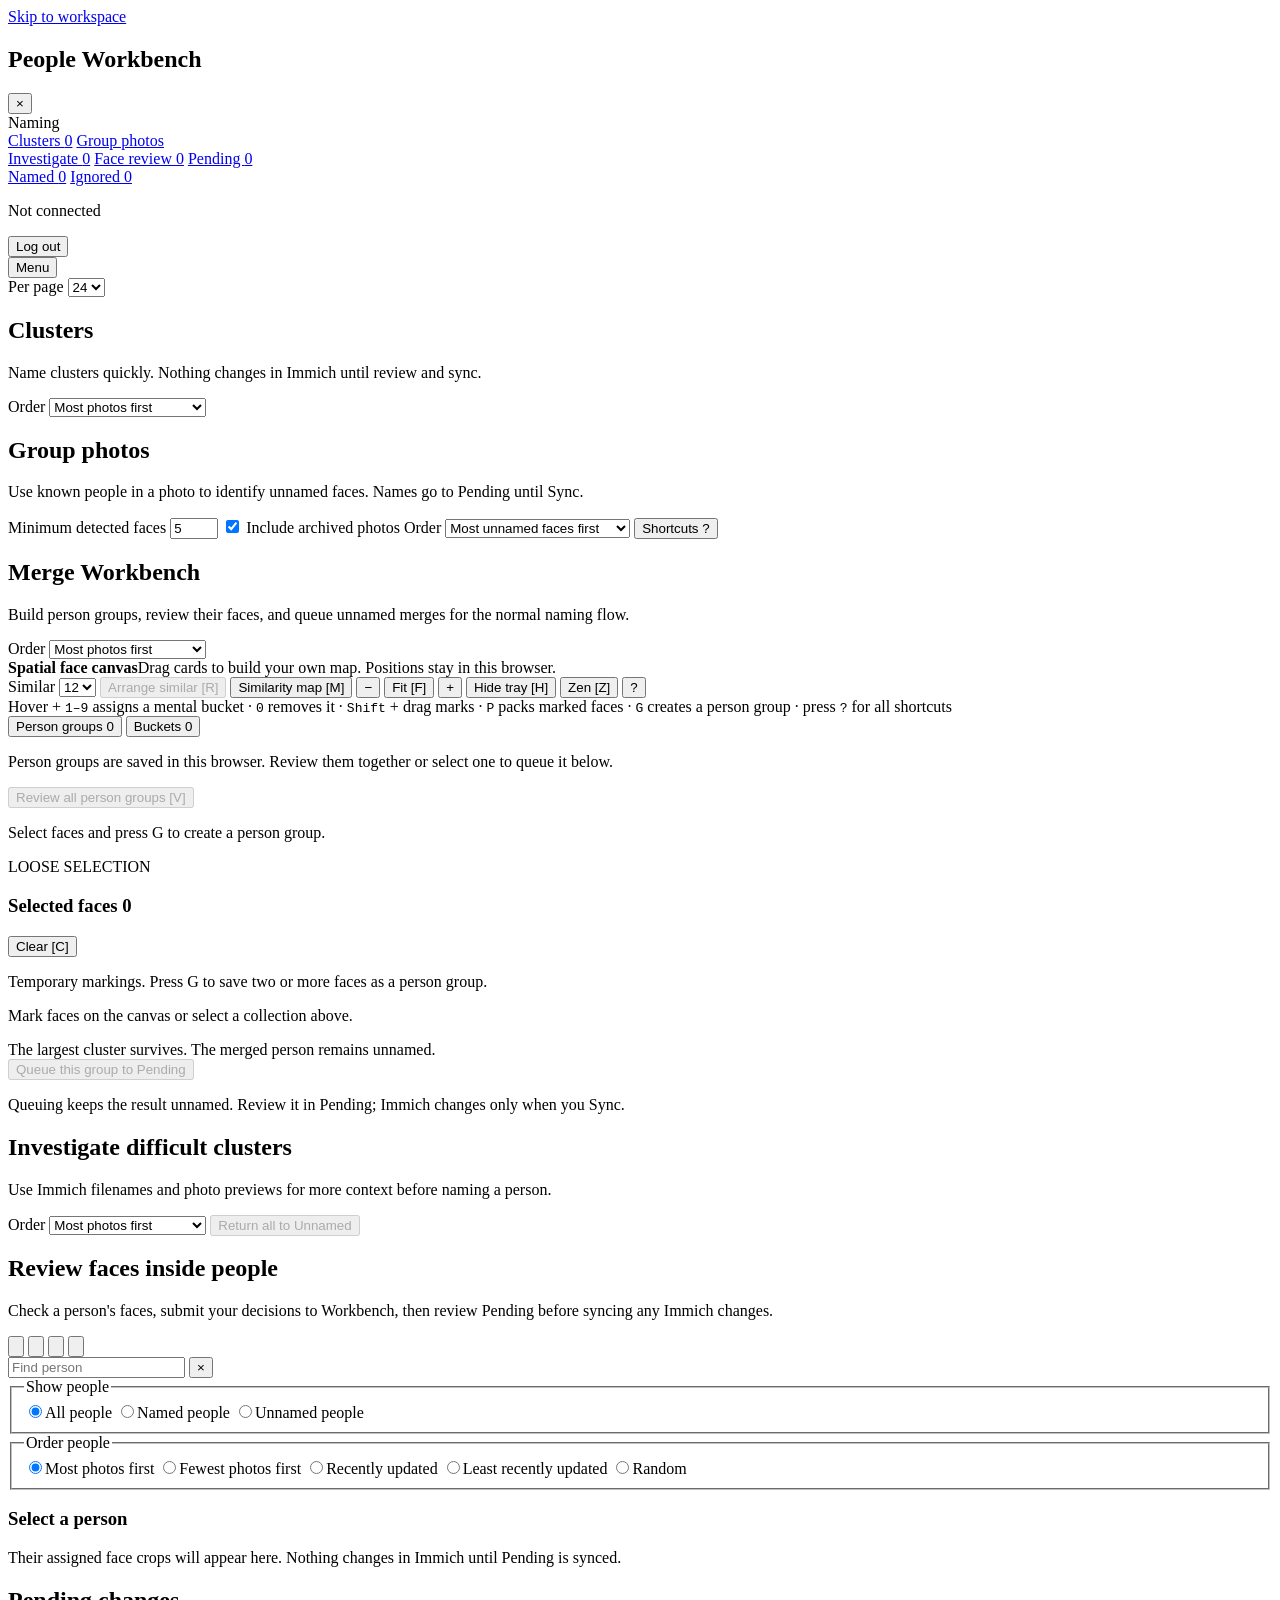
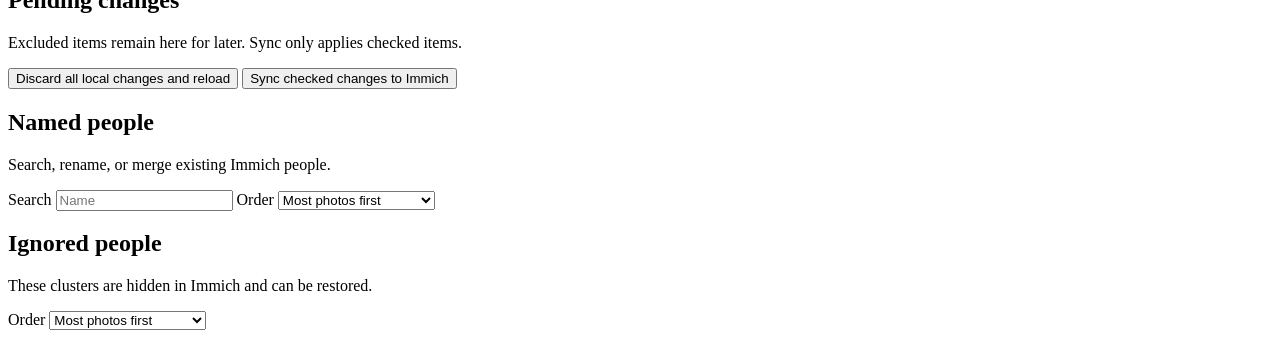
==== web/index.html @ 15a0297a "Clarify sidebar hierarchy and Face Review continuation" ====
<!doctype html>
<!-- Copyright (C) 2026 Serkan Bekdemir
     SPDX-License-Identifier: AGPL-3.0-only -->
<html lang="en">
<head>
  <meta charset="utf-8">
  <meta name="viewport" content="width=device-width, initial-scale=1">
  <title>Immich People Workbench</title>
  <link rel="stylesheet" href="/styles.css">
</head>
<body>
  <a class="skip-link" href="#workspace-main">Skip to workspace</a>
  <div class="app-shell">
    <aside id="app-sidebar" class="app-sidebar" aria-label="Application navigation">
      <div class="sidebar-brand-row">
        <h1>People Workbench</h1>
        <button id="nav-close" class="sidebar-close" type="button" aria-label="Close navigation">×</button>
      </div>
      <nav aria-label="People sections" class="app-nav">
        <div class="nav-group" role="group" aria-labelledby="nav-naming-label">
          <div id="nav-naming-label" class="nav-group-label">Naming</div>
          <div class="nav-group-items">
            <a class="nav-button active" data-view="unnamed" href="/naming/clusters" aria-current="page">Clusters <span id="unnamed-count">0</span></a>
            <a class="nav-button" data-view="group-photos" href="/naming/group-photos">Group photos</a>
          </div>
        </div>
        <a class="nav-button" data-view="merge" href="/merge" hidden>Merge <span id="merge-count">0</span></a>
        <a class="nav-button" data-view="investigate" href="/investigate">Investigate <span id="investigate-count">0</span></a>
        <a class="nav-button" data-view="faces" href="/faces">Face review <span id="faces-count">0</span></a>
        <a class="nav-button" data-view="pending" href="/pending">Pending <span id="pending-count">0</span></a>
        <div class="nav-divider" role="presentation"></div>
        <a class="nav-button" data-view="named" href="/named">Named <span id="named-count">0</span></a>
        <a class="nav-button" data-view="ignored" href="/ignored">Ignored <span id="ignored-count">0</span></a>
      </nav>
      <div class="sidebar-footer">
        <p id="connection-status">Not connected</p>
        <button id="logout-button" class="quiet-button">Log out</button>
      </div>
    </aside>
    <button id="nav-backdrop" class="nav-backdrop" type="button" aria-label="Close navigation" hidden></button>
    <div id="app-main-column" class="app-main-column">
      <header class="app-utility">
        <button id="nav-menu" class="nav-menu" type="button" aria-expanded="false" aria-controls="app-sidebar">Menu</button>
        <div class="header-actions">
          <label class="page-size-control">Per page
            <select id="page-size-select" tabindex="-1">
              <option value="12">12</option>
              <option value="24" selected>24</option>
              <option value="48">48</option>
              <option value="60">60</option>
            </select>
          </label>
          <button id="reload-button" class="quiet-button" hidden>Reload</button>
        </div>
      </header>
      <div id="progress-panel" class="progress-panel" hidden>
    <div><strong id="progress-message">Loading</strong><span id="progress-numbers"></span></div>
    <progress id="progress-bar"></progress>
      </div>

      <main id="workspace-main" tabindex="-1">
    <section id="unnamed-view" class="view active" aria-labelledby="unnamed-heading">
      <div class="view-heading">
        <div><h2 id="unnamed-heading" tabindex="-1">Clusters</h2><p>Name clusters quickly. Nothing changes in Immich until review and sync.</p></div>
        <label>Order
          <select id="sort-select" data-people-sort>
            <option value="most">Most photos first</option>
            <option value="fewest">Fewest photos first</option>
            <option value="updated-newest">Recently updated</option>
            <option value="updated-oldest">Least recently updated</option>
            <option value="random">Random</option>
          </select>
        </label>
      </div>
      <div id="round-banner" class="round-banner" hidden></div>
      <div id="unnamed-grid" class="people-grid"></div>
      <div id="unnamed-pagination" class="pagination" hidden></div>
      <div id="unnamed-empty" class="empty-state" hidden>
        <h2>All visible clusters are handled</h2>
        <p>Review the pending changes before syncing them to Immich.</p>
        <button class="primary-button" data-go="pending">Review pending changes</button>
      </div>
    </section>

    <section id="group-photos-view" class="view" aria-labelledby="group-photos-heading">
      <div class="view-heading"><div><h2 id="group-photos-heading" tabindex="-1">Group photos</h2><p>Use known people in a photo to identify unnamed faces. Names go to Pending until Sync.</p></div></div>
      <div class="group-controls">
        <label>Minimum detected faces <input id="group-min-faces" type="number" min="2" max="20" value="5"></label>
        <label><input id="group-archived" type="checkbox" checked> Include archived photos</label>
        <label>Order <select id="group-order"><option value="most">Most unnamed faces first</option><option value="fewest">Fewest unnamed faces first</option><option value="updated-newest">Recently updated</option><option value="updated-oldest">Least recently updated</option><option value="random">Random</option></select></label>
        <button id="group-help" class="quiet-button" type="button">Shortcuts ?</button>
      </div>
      <p id="group-progress" role="status"></p>
      <div id="group-workspace" class="group-workspace" hidden>
        <div><div id="group-photo-stage" class="group-photo-stage"><img id="group-photo-image" alt="Group photo"><div id="group-markers"></div></div><p id="group-photo-caption"></p></div>
        <aside class="group-sidebar"><canvas id="group-face-crop" width="320" height="320"></canvas><p id="group-face-position"></p><label for="group-name">Name for selected face</label><div class="autocomplete-wrap name-wrap"><div id="group-ghost" class="ghost" aria-hidden="true"></div><input id="group-name" autocomplete="off" spellcheck="false"><div id="group-suggestions" class="suggestions" role="listbox"></div></div><p id="group-face-note"></p><p class="name-keyboard-hint">Tab: next unnamed face, then submit · ↑/↓ choose · Enter confirm</p><button id="group-advance" class="primary-button" type="button">Submit Names</button></aside>
      </div>
      <div id="group-checkpoint" class="empty-state" hidden><h2>Pass complete</h2><p id="group-checkpoint-text"></p><button id="group-review-deferred" class="primary-button" type="button" hidden>Review deferred photos</button><button class="quiet-button" type="button" data-go="pending">Review Pending</button></div>
      <div id="group-scan-error" class="empty-state" hidden><h2>Some photos could not be scanned</h2><p>Retry discovery before this pass can finish.</p><button id="group-retry" class="primary-button" type="button">Retry scan</button></div>
    </section>

    <section id="merge-view" class="view" aria-labelledby="merge-heading">
      <div class="view-heading">
        <div><h2 id="merge-heading">Merge Workbench</h2><p>Build person groups, review their faces, and queue unnamed merges for the normal naming flow.</p></div>
        <label>Order
          <select id="merge-sort-select" data-people-sort>
            <option value="most">Most photos first</option>
            <option value="fewest">Fewest photos first</option>
            <option value="updated-newest">Recently updated</option>
            <option value="updated-oldest">Least recently updated</option>
            <option value="random">Random</option>
          </select>
        </label>
      </div>
      <div class="merge-workbench">
        <div class="merge-wall">
          <div class="merge-wall-heading">
            <div><strong>Spatial face canvas</strong><span>Drag cards to build your own map. Positions stay in this browser.</span></div>
            <div class="merge-canvas-actions">
              <label>Similar <select id="merge-similar-count"><option>6</option><option selected>12</option><option>20</option></select></label>
              <button id="merge-arrange-similar" class="quiet-button" type="button" disabled>Arrange similar [R]</button>
              <button id="merge-similarity-map" class="quiet-button" type="button">Similarity map [M]</button>
              <button id="merge-zoom-out" class="quiet-button canvas-icon-button" type="button" aria-label="Zoom out (-)" title="Zoom out [-]">−</button>
              <button id="merge-zoom-reset" class="quiet-button" type="button">Fit [F]</button>
              <button id="merge-zoom-in" class="quiet-button canvas-icon-button" type="button" aria-label="Zoom in (+)" title="Zoom in [+]">+</button>
              <button id="merge-toggle-tray" class="quiet-button" type="button" aria-pressed="false">Hide tray [H]</button>
              <button id="merge-zen" class="quiet-button" type="button" aria-pressed="false">Zen [Z]</button>
              <button id="merge-help" class="quiet-button canvas-icon-button" type="button" aria-label="Show canvas keyboard shortcuts" title="Keyboard shortcuts">?</button>
            </div>
          </div>
          <div id="merge-canvas-viewport" class="merge-canvas-viewport" tabindex="0" aria-label="Spatial canvas of unnamed face clusters">
            <div id="merge-canvas-surface" class="merge-canvas-surface"><div id="merge-grid" class="merge-canvas-world" role="listbox" aria-label="Unnamed clusters available for merging"></div></div>
          </div>
          <div class="merge-canvas-help">Hover + <kbd>1–9</kbd> assigns a mental bucket · <kbd>0</kbd> removes it · <kbd>Shift</kbd> + drag marks · <kbd>P</kbd> packs marked faces · <kbd>G</kbd> creates a person group · press <kbd>?</kbd> for all shortcuts</div>
          <div id="merge-empty" class="empty-state" hidden><h2>No clusters available</h2><p>Pending and Investigate clusters do not appear here.</p></div>
        </div>
        <aside class="merge-tray" aria-labelledby="merge-tray-heading">
          <section class="canvas-groups-overview" aria-label="Canvas organization">
            <div class="merge-organizer-tabs" role="tablist" aria-label="Canvas collections">
              <button id="merge-groups-tab" class="merge-organizer-tab active" type="button" role="tab" aria-selected="true" aria-controls="merge-groups-panel">Person groups <span id="merge-person-group-count">0</span></button>
              <button id="merge-buckets-tab" class="merge-organizer-tab" type="button" role="tab" aria-selected="false" aria-controls="merge-buckets-panel">Buckets <span id="merge-bucket-count">0</span></button>
            </div>
            <div id="merge-groups-panel" role="tabpanel" aria-labelledby="merge-groups-tab">
              <p class="merge-collection-note">Person groups are saved in this browser. Review them together or select one to queue it below.</p>
              <div class="merge-list-toolbar"><button id="merge-review-groups" class="primary-button" type="button" disabled>Review all person groups [V]</button></div>
              <div id="merge-person-groups" class="canvas-groups-list"><p class="muted">Select faces and press G to create a person group.</p></div>
            </div>
            <div id="merge-buckets-panel" role="tabpanel" aria-labelledby="merge-buckets-tab" hidden>
              <p class="merge-collection-note">Buckets are local sorting labels. Selecting one never queues a merge.</p>
              <div id="merge-canvas-buckets" class="canvas-groups-list"><p class="muted">Hover a face and press 1–9 to create a bucket.</p></div>
            </div>
          </section>
          <section class="merge-selection-panel" aria-labelledby="merge-tray-heading">
            <div class="merge-tray-heading"><div><p id="merge-selection-kicker" class="merge-kicker">LOOSE SELECTION</p><h3 id="merge-tray-heading">Selected faces <span id="merge-selected-count">0</span></h3></div><button id="merge-clear" class="quiet-button" type="button">Clear [C]</button></div>
            <p id="merge-selection-explainer" class="merge-selection-explainer">Temporary markings. Press G to save two or more faces as a person group.</p>
            <div id="merge-selected" class="merge-selected"><p class="muted">Mark faces on the canvas or select a collection above.</p></div>
          </section>
          <div id="merge-operation-panel" class="merge-operation-panel">
            <div id="merge-target" class="merge-target muted">The largest cluster survives. The merged person remains unnamed.</div>
            <button id="merge-queue" class="primary-button" type="button" disabled>Queue this group to Pending</button>
            <p class="merge-note">Queuing keeps the result unnamed. Review it in Pending; Immich changes only when you Sync.</p>
          </div>
        </aside>
      </div>
    </section>

    <section id="investigate-view" class="view" aria-labelledby="investigate-heading">
      <div class="view-heading">
        <div><h2 id="investigate-heading">Investigate difficult clusters</h2><p>Use Immich filenames and photo previews for more context before naming a person.</p></div>
        <div class="pending-heading-actions">
          <label>Order
            <select id="investigate-sort-select" data-people-sort>
              <option value="most">Most photos first</option>
              <option value="fewest">Fewest photos first</option>
              <option value="updated-newest">Recently updated</option>
              <option value="updated-oldest">Least recently updated</option>
              <option value="random">Random</option>
            </select>
          </label>
          <button id="investigate-return-all" class="quiet-button" disabled>Return all to Unnamed</button>
        </div>
      </div>
      <div id="investigate-grid" class="investigate-grid"></div>
      <div id="investigate-pagination" class="pagination" hidden></div>
      <div id="investigate-empty" class="empty-state" hidden><h2>No difficult cases</h2><p>Press <kbd>Alt+D</kbd> on an unnamed cluster to move it here.</p></div>
    </section>

    <section id="faces-view" class="view" aria-labelledby="faces-heading">
      <div class="view-heading">
        <div><h2 id="faces-heading">Review faces inside people</h2><p>Check a person's faces, submit your decisions to Workbench, then review Pending before syncing any Immich changes.</p></div>
      </div>
      <div class="face-review-layout">
        <aside class="face-person-panel">
          <div id="face-person-controls" class="face-person-controls">
            <div class="face-person-toolbar" role="group" aria-label="People list controls">
              <button id="face-person-search-toggle" class="face-person-tool" type="button" aria-label="Search people" title="Search people" aria-expanded="false" aria-controls="face-person-search-drawer">
                <svg viewBox="0 0 24 24" fill="none" stroke="currentColor" stroke-width="2" stroke-linecap="round" aria-hidden="true"><circle cx="10.5" cy="10.5" r="6.5"/><path d="m16 16 5 5"/></svg>
              </button>
              <button id="face-person-filter-toggle" class="face-person-tool" type="button" aria-label="Filter people by name" title="Filter people by name" aria-expanded="false" aria-controls="face-person-filter-drawer">
                <svg viewBox="0 0 24 24" fill="none" stroke="currentColor" stroke-width="2" stroke-linejoin="round" aria-hidden="true"><path d="M3 5h18l-7 8v5l-4 2v-7z"/></svg>
              </button>
              <button id="face-person-sort-toggle" class="face-person-tool" type="button" aria-label="Order people" title="Order people" aria-expanded="false" aria-controls="face-person-sort-drawer">
                <svg viewBox="0 0 24 24" fill="none" stroke="currentColor" stroke-width="2" stroke-linecap="round" stroke-linejoin="round" aria-hidden="true"><path d="M7 20V4m-3 3 3-3 3 3m7-3v16m-3-3 3 3 3-3"/></svg>
              </button>
              <button id="face-person-toggle-completed" class="face-person-tool completed" type="button" aria-label="Hide completed people" title="Hide completed people" aria-pressed="false">
                <svg viewBox="0 0 24 24" fill="none" stroke="currentColor" stroke-width="2" stroke-linecap="round" stroke-linejoin="round" aria-hidden="true"><circle cx="12" cy="12" r="9"/><path d="m8 12 3 3 5-6"/></svg>
              </button>
            </div>
            <div id="face-person-search-drawer" class="face-person-drawer" inert>
              <div class="face-person-drawer-inner face-person-search-row">
                <input id="face-person-search" type="search" autocomplete="off" aria-label="Find person" placeholder="Find person">
                <button id="face-person-search-clear" class="face-person-clear" type="button" aria-label="Clear search" title="Clear search">×</button>
              </div>
            </div>
            <div id="face-person-filter-drawer" class="face-person-drawer" inert>
              <fieldset id="face-person-name-filter" class="face-person-drawer-inner face-person-options">
                <legend>Show people</legend>
                <label><input id="face-person-name-all" type="radio" name="face-person-name" value="all" checked>All people</label>
                <label><input id="face-person-name-named" type="radio" name="face-person-name" value="named">Named people</label>
                <label><input id="face-person-name-unnamed" type="radio" name="face-person-name" value="unnamed">Unnamed people</label>
              </fieldset>
            </div>
            <div id="face-person-sort-drawer" class="face-person-drawer" inert>
              <fieldset id="face-person-sort-options" class="face-person-drawer-inner face-person-options">
                <legend>Order people</legend>
                <label><input id="face-person-sort-most" type="radio" name="face-person-sort" value="most" checked>Most photos first</label>
                <label><input id="face-person-sort-fewest" type="radio" name="face-person-sort" value="fewest">Fewest photos first</label>
                <label><input id="face-person-sort-updated-newest" type="radio" name="face-person-sort" value="updated-newest">Recently updated</label>
                <label><input id="face-person-sort-updated-oldest" type="radio" name="face-person-sort" value="updated-oldest">Least recently updated</label>
                <label><input id="face-person-sort-random" type="radio" name="face-person-sort" value="random">Random</label>
              </fieldset>
            </div>
            <div class="face-person-scan"><small id="face-person-scan-status" class="muted" aria-live="polite"></small><button id="face-person-scan-retry" class="quiet-button" type="button" hidden>Retry counts</button></div>
          </div>
          <div id="face-person-list" class="face-person-list" aria-label="People available for face review"></div>
          <div id="face-person-pagination" class="pagination compact" hidden></div>
        </aside>
        <section class="face-review-main" aria-live="polite">
          <div id="face-review-placeholder" class="face-review-placeholder"><h3>Select a person</h3><p>Their assigned face crops will appear here. Nothing changes in Immich until Pending is synced.</p></div>
          <div id="face-review-content" hidden>
            <div class="face-review-toolbar">
              <div><h3 id="face-review-name"></h3><p id="face-review-meta" class="muted"></p></div>
              <div class="face-review-toolbar-options">
                <div class="face-review-mode" role="group" aria-label="Face tile size"><button id="face-review-compact" class="quiet-button" type="button" aria-pressed="true">Compact</button><button id="face-review-detail" class="quiet-button" type="button" aria-pressed="false">Detail</button></div>
                <button id="face-review-help" class="quiet-button" type="button" aria-haspopup="dialog" aria-controls="face-review-help-dialog">Shortcuts <kbd>?</kbd></button>
              </div>
            </div>
            <div class="face-review-actions">
              <button id="face-review-mark" class="quiet-button" type="button" disabled>Accept face <kbd>A</kbd></button>
              <button id="face-review-queue" class="danger-button" type="button" disabled>Dismiss face <kbd>D</kbd></button>
              <button id="face-review-show-checked" class="quiet-button" type="button" aria-pressed="false">Show checked</button>
              <button id="face-review-hide" class="quiet-button" type="button" disabled>Hide decided <kbd>F</kbd></button>
              <button id="face-review-show" class="quiet-button" type="button" disabled><span id="face-review-show-label">Show hidden</span> <kbd>Shift+F</kbd></button>
              <button id="face-review-clear" class="quiet-button" type="button" disabled>Clear selection</button>
            </div>
            <div id="face-review-grid" class="face-review-grid" role="listbox" aria-multiselectable="true" aria-label="Assigned face crops" tabindex="0"></div>
            <div class="face-review-load-row"><span id="face-review-load-status" class="muted" aria-live="polite"></span><button id="face-review-load-more" class="quiet-button" type="button" hidden>Retry loading</button></div>
            <div class="face-review-submit-bar"><div><strong>Face review</strong><small>Submit saves accepted faces locally and sends dismissed faces to Pending. Reopening keeps those decisions. Immich changes only after Sync.</small></div><button id="face-review-submit" class="primary-button" type="button" disabled>Submit review</button></div>
          </div>
        </section>
      </div>
    </section>

    <section id="pending-view" class="view" aria-labelledby="pending-heading">
      <div class="view-heading">
        <div><h2 id="pending-heading">Pending changes</h2><p>Excluded items remain here for later. Sync only applies checked items.</p></div>
        <div class="pending-heading-actions">
          <button id="reset-button" class="danger-button">Discard all local changes and reload</button>
          <button id="sync-button" class="primary-button">Sync checked changes to Immich</button>
        </div>
      </div>
      <div id="pending-list" class="pending-list"></div>
      <div id="pending-pagination" class="pagination" hidden></div>
      <div id="pending-empty" class="empty-state" hidden><h2>No pending changes</h2><p>Accepted names, merges and ignored clusters will appear here.</p></div>
    </section>

    <section id="named-view" class="view" aria-labelledby="named-heading">
      <div class="view-heading">
        <div><h2 id="named-heading">Named people</h2><p>Search, rename, or merge existing Immich people.</p></div>
        <div class="view-heading-controls">
          <label>Search <input id="named-search" type="search" autocomplete="off" placeholder="Name"></label>
          <label>Order
            <select id="named-sort-select" data-people-sort>
              <option value="most">Most photos first</option>
              <option value="fewest">Fewest photos first</option>
              <option value="updated-newest">Recently updated</option>
              <option value="updated-oldest">Least recently updated</option>
              <option value="random">Random</option>
            </select>
          </label>
        </div>
      </div>
      <div id="named-grid" class="people-grid"></div>
      <div id="named-pagination" class="pagination" hidden></div>
    </section>

    <section id="ignored-view" class="view" aria-labelledby="ignored-heading">
      <div class="view-heading">
        <div><h2 id="ignored-heading">Ignored people</h2><p>These clusters are hidden in Immich and can be restored.</p></div>
        <label>Order
          <select id="ignored-sort-select" data-people-sort>
            <option value="most">Most photos first</option>
            <option value="fewest">Fewest photos first</option>
            <option value="updated-newest">Recently updated</option>
            <option value="updated-oldest">Least recently updated</option>
            <option value="random">Random</option>
          </select>
        </label>
      </div>
      <div id="ignored-grid" class="people-grid"></div>
      <div id="ignored-pagination" class="pagination" hidden></div>
    </section>
      </main>
    </div>
  </div>

  <div id="toast" class="toast" role="status" aria-live="polite" hidden></div>

  <dialog id="face-review-help-dialog" aria-labelledby="face-review-help-title">
    <div class="dialog-form">
      <div class="detail-heading"><div><h2 id="face-review-help-title">Face review shortcuts</h2><p>Decisions stay local until Submit review. Immich changes only after Pending Sync.</p></div><button class="icon-button" type="button" data-close aria-label="Close shortcuts">×</button></div>
      <div class="face-review-help-columns">
        <section aria-labelledby="face-review-grid-shortcuts-title">
          <h3 id="face-review-grid-shortcuts-title">Face grid</h3>
          <dl class="shortcut-list">
            <div><dt><kbd>←</kbd> <kbd>↑</kbd> <kbd>↓</kbd> <kbd>→</kbd></dt><dd>Move between faces; hold <kbd>Shift</kbd> to select a range</dd></div>
            <div><dt><kbd>Enter</kbd></dt><dd>Select the focused face; <kbd>Shift</kbd> + click selects a range</dd></div>
            <div><dt><kbd>A</kbd> / <kbd>D</kbd></dt><dd>Accept or dismiss selected faces; press again to reset</dd></div>
            <div><dt><kbd>F</kbd> / <kbd>Shift</kbd>+<kbd>F</kbd></dt><dd>Hide decided faces or show hidden faces</dd></div>
            <div><dt><kbd>Space</kbd></dt><dd>Open the focused face photo</dd></div>
            <div><dt><kbd>Ctrl</kbd>/<kbd>⌘</kbd>+<kbd>Enter</kbd></dt><dd>Submit saved review decisions; continue within this person or advance when their review is complete</dd></div>
            <div><dt><kbd>N</kbd></dt><dd>From a completed review, open the next person needing review</dd></div>
          </dl>
        </section>
        <section aria-labelledby="face-review-photo-shortcuts-title">
          <h3 id="face-review-photo-shortcuts-title">Photo preview</h3>
          <dl class="shortcut-list">
            <div><dt><kbd>A</kbd> / <kbd>D</kbd></dt><dd>Accept or dismiss the face, then advance</dd></div>
            <div><dt><kbd>←</kbd> / <kbd>→</kbd></dt><dd>Move to the previous or next face</dd></div>
            <div><dt><kbd>S</kbd></dt><dd>Skip to the next face</dd></div>
            <div><dt><kbd>H</kbd> / <kbd>R</kbd></dt><dd>Hide or rotate the face rectangle</dd></div>
            <div><dt><kbd>Space</kbd> / <kbd>Esc</kbd></dt><dd>Close the photo</dd></div>
          </dl>
        </section>
      </div>
    </div>
  </dialog>

  <dialog id="duplicate-dialog">
    <div class="dialog-form">
      <h2>This name already exists</h2>
      <p>You typed this name manually rather than choosing autocomplete. Are these intentionally different people?</p>
      <div class="duplicate-compare"><div><img id="duplicate-source" alt="Current cluster"><strong>Current cluster</strong></div><div><img id="duplicate-target" alt="Existing person"><strong id="duplicate-name"></strong></div></div>
      <p><kbd>Enter</kbd> creates another person with this name. <kbd>Esc</kbd> returns to the field.</p>
      <div class="dialog-actions"><button id="duplicate-cancel" class="quiet-button">Back to name</button><button id="duplicate-confirm" class="primary-button">Create separate person</button></div>
    </div>
  </dialog>

  <dialog id="sync-confirm-dialog" aria-labelledby="sync-confirm-title" aria-describedby="sync-confirm-description">
    <div class="dialog-form">
      <h2 id="sync-confirm-title">Sync checked changes to Immich?</h2>
      <p id="sync-confirm-description">This applies all checked changes across every Pending page. Unchecked changes stay queued.</p>
      <p class="muted">Review the selected changes before continuing.</p>
      <div class="dialog-actions"><button id="sync-confirm-cancel" class="quiet-button" type="button">Cancel</button><button id="sync-confirm-apply" class="primary-button" type="button">Sync to Immich</button></div>
    </div>
  </dialog>

  <dialog id="detail-dialog" class="detail-dialog">
    <div class="dialog-form">
      <div class="detail-heading"><div><h2>Inspect pending cluster</h2><p id="detail-kind"></p></div><button class="icon-button" data-close aria-label="Close">×</button></div>
      <div id="detail-galleries" class="detail-galleries"></div>
      <label>Name or existing person
        <div class="autocomplete-wrap"><input id="detail-name" autocomplete="off"><div id="detail-suggestions" class="suggestions"></div></div>
      </label>
      <div class="dialog-actions split"><button id="return-button" class="danger-button">Return to naming queue</button><span></span><button class="quiet-button" data-close>Close</button><button id="detail-save" class="primary-button">Save correction</button></div>
    </div>
  </dialog>

  <dialog id="asset-preview-dialog" class="asset-preview-dialog">
    <div class="dialog-form">
      <div class="detail-heading"><div><h2 id="asset-preview-title">Photo preview</h2><p id="asset-preview-caption" class="muted"></p></div><button class="icon-button" data-close aria-label="Close">×</button></div>
      <div class="asset-preview-tools">
        <button id="asset-preview-toggle-box" class="quiet-button" type="button" hidden><span id="asset-preview-toggle-label">Hide box</span> <kbd>H</kbd></button>
        <button id="asset-preview-rotate-box" class="quiet-button" type="button" title="Rotate face rectangle 90 degrees clockwise" hidden>Rotate box <kbd>R</kbd> <span id="asset-preview-rotate-label">0°</span></button>
        <span id="asset-preview-zoom-level" aria-live="polite">100%</span>
      </div>
      <div id="asset-preview-viewport" class="asset-preview-viewport" role="button" tabindex="0" title="Click to zoom in or fit. Ctrl+wheel to adjust zoom; drag to pan." aria-label="Photo preview. Press Enter to zoom in or fit; use plus and minus keys to adjust zoom."><div id="asset-preview-stage" class="asset-preview-stage"><img id="asset-preview-image" alt="Photo preview" draggable="false"><div id="asset-preview-face-box" aria-hidden="true" hidden></div></div></div>
      <div id="asset-preview-review" class="asset-preview-review" hidden>
        <div class="asset-preview-review-navigation"><button id="asset-preview-previous" class="quiet-button" type="button">Previous <kbd>←</kbd></button><span id="asset-preview-position" class="muted" aria-live="polite"></span><button id="asset-preview-next" class="quiet-button" type="button">Next <kbd>→</kbd></button></div>
        <div class="asset-preview-review-decisions"><span id="asset-preview-review-status" class="asset-preview-review-status" aria-live="polite">Undecided</span><button id="asset-preview-accept" class="quiet-button" type="button" aria-pressed="false">Accept face <kbd>A</kbd></button><button id="asset-preview-dismiss" class="danger-button" type="button" aria-pressed="false">Dismiss face <kbd>D</kbd></button><button id="asset-preview-skip" class="quiet-button" type="button">Skip <kbd>S</kbd></button></div>
      </div>
      <div class="dialog-actions"><button class="quiet-button" data-close>Close</button></div>
    </div>
  </dialog>

  <dialog id="group-review-dialog" class="group-review-dialog">
    <div class="dialog-form">
      <div class="detail-heading"><div><h2>Review all person groups</h2><p id="group-review-progress">Group 1 of 1</p></div><button id="group-review-close" class="icon-button" type="button" tabindex="-1" aria-label="Close review">×</button></div>
      <div id="group-review-faces" class="group-review-faces" aria-live="polite"></div>
      <p class="group-review-note">The highlighted cluster has the most photos and survives unnamed. Confirm only when every face belongs to the same person; this queues the merge in Pending for an explicit Sync. Skipping leaves the group unchanged.</p>
      <div id="group-review-status" class="group-review-status" role="status" hidden></div>
      <div class="group-review-actions">
        <button id="group-review-skip" class="quiet-button" type="button">← Skip</button>
        <button id="group-review-confirm" class="primary-button" type="button">Queue this group to Pending →</button>
      </div>
    </div>
  </dialog>

  <dialog id="merge-help-dialog">
    <div class="dialog-form merge-help-dialog">
      <div class="detail-heading"><div><h2>Canvas shortcuts</h2><p>Mental buckets, person groups, and temporary markings are separate layers.</p></div><button class="icon-button" data-close aria-label="Close">×</button></div>
      <dl class="shortcut-list">
        <div><dt><kbd>1–9</kbd></dt><dd>Toggle the hovered face in that numbered canvas bucket; another number moves it</dd></div>
        <div><dt><kbd>0</kbd></dt><dd>Remove the hovered face from its bucket</dd></div>
        <div><dt><kbd>Shift</kbd> + drag</dt><dd>Draw a temporary selection rectangle</dd></div>
        <div><dt><kbd>A</kbd></dt><dd>Toggle persistent area-select mode</dd></div>
        <div><dt><kbd>P</kbd></dt><dd>Pack the marked faces into a compact grid</dd></div>
        <div><dt><kbd>G</kbd></dt><dd>Create and select a persistent person group from the marked faces</dd></div>
        <div><dt><kbd>V</kbd></dt><dd>Review all person groups and queue confirmed unnamed merges</dd></div>
        <div><dt><kbd>U</kbd></dt><dd>Remove marked faces from their person groups</dd></div>
        <div><dt><kbd>C</kbd></dt><dd>Clear the current marking or selected collection</dd></div>
        <div><dt><kbd>R</kbd></dt><dd>Arrange similar faces around the focused card</dd></div>
        <div><dt><kbd>M</kbd></dt><dd>Build the global similarity map</dd></div>
        <div><dt><kbd>L</kbd></dt><dd>Return unbucketed faces to the initial grid</dd></div>
        <div><dt><kbd>F</kbd></dt><dd>Fit the complete canvas</dd></div>
        <div><dt><kbd>H</kbd></dt><dd>Hide or show the tray</dd></div>
        <div><dt><kbd>Z</kbd></dt><dd>Toggle Zen mode</dd></div>
        <div><dt><kbd>+</kbd> / <kbd>−</kbd></dt><dd>Zoom the canvas</dd></div>
      </dl>
    </div>
  </dialog>

  <dialog id="group-help-dialog"><div class="dialog-form"><div class="detail-heading"><h2>Group photos shortcuts</h2><button class="icon-button" data-close aria-label="Close">×</button></div><dl class="shortcut-list"><div><dt><kbd>Tab</kbd> / <kbd>Shift+Tab</kbd></dt><dd>Accept a visible completion, then cycle through unnamed faces and Submit Names</dd></div><div><dt><kbd>↑</kbd> / <kbd>↓</kbd></dt><dd>Choose a name suggestion</dd></div><div><dt><kbd>Enter</kbd></dt><dd>Confirm the active name and move to the next unnamed face</dd></div><div><dt><kbd>Ctrl+Enter</kbd></dt><dd>Queue all entered names to Pending and advance</dd></div><div><dt><kbd>H</kbd></dt><dd>Show or hide face rectangles outside a name field</dd></div><div><dt><kbd>?</kbd></dt><dd>Show this guide</dd></div></dl></div></dialog>

  <template id="person-card-template">
    <article class="person-card">
      <div class="portrait-wrap">
        <img class="portrait person-thumb" alt="Person thumbnail">
        <canvas class="portrait sample-thumb" width="640" height="640" hidden></canvas>
        <button class="carousel-button previous" type="button" aria-label="Previous face">‹</button>
        <button class="carousel-button next" type="button" aria-label="Next face">›</button>
        <span class="carousel-count"></span>
      </div>
      <div class="person-meta"><span class="photo-count"></span><span class="round-count"></span></div>
      <div class="autocomplete-wrap name-wrap">
        <div class="ghost" aria-hidden="true"></div>
        <input class="name-input" autocomplete="off" spellcheck="false" aria-label="Person name">
        <div class="suggestions" role="listbox"></div>
      </div>
      <div class="card-actions"><span class="hotkey-hint">Alt+S skip · Alt+I ignore · Alt+D investigate</span><button class="investigate-button quiet-button" type="button" tabindex="-1" title="Move to Investigate">Investigate</button></div>
    </article>
  </template>

  <script type="module" src="/app.js"></script>
</body>
</html>
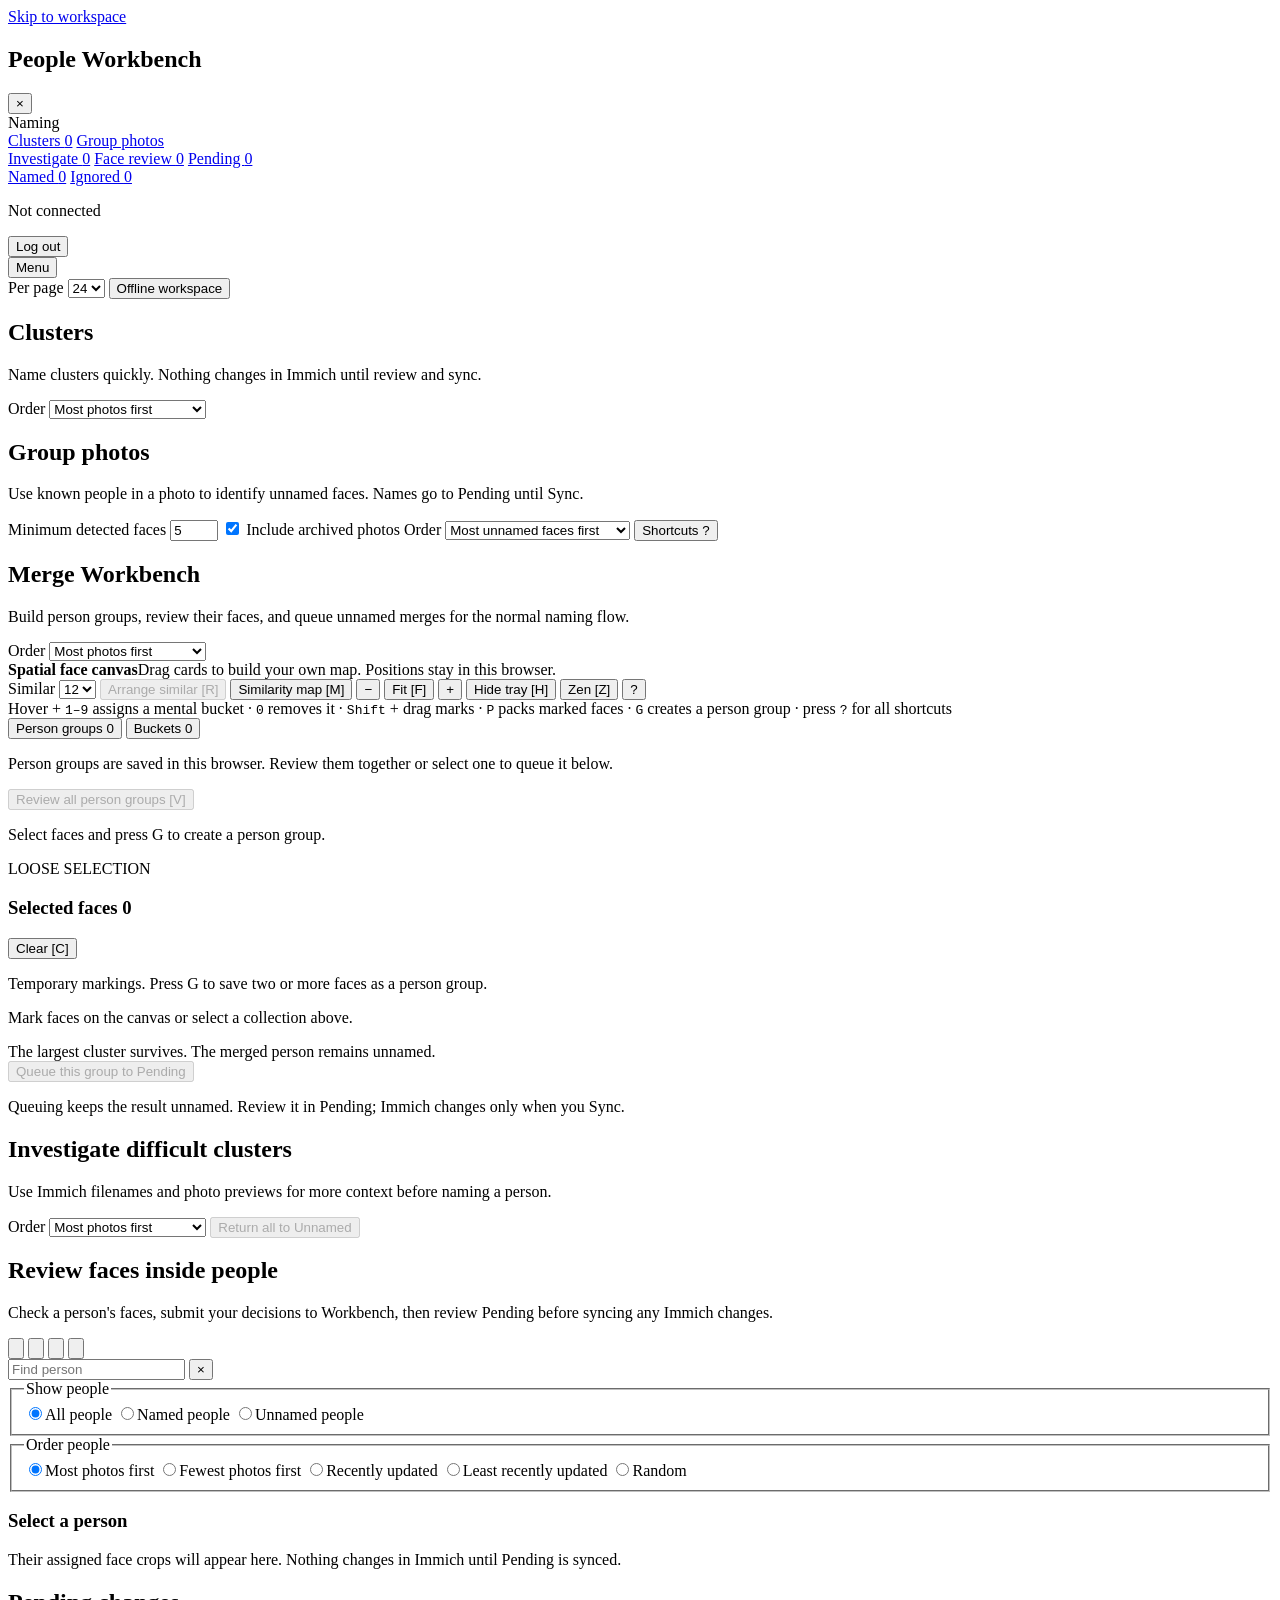
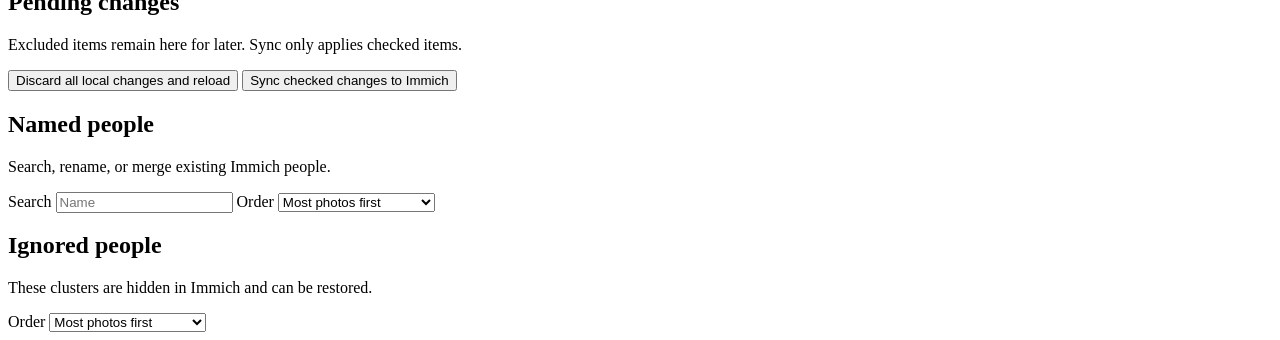
==== commit 7a554c1a: "Add portable offline workspaces with explicit reconnect and Sync" ====
--- a/web/index.html
+++ b/web/index.html
@@ -50,6 +50,8 @@
               <option value="60">60</option>
             </select>
           </label>
+          <span id="offline-status" class="offline-status" role="status" hidden></span>
+          <button id="offline-workspace-button" class="quiet-button" type="button" aria-haspopup="dialog" aria-controls="offline-workspace-dialog">Offline workspace</button>
           <button id="reload-button" class="quiet-button" hidden>Reload</button>
         </div>
       </header>
@@ -255,7 +257,7 @@
             </div>
             <div id="face-review-grid" class="face-review-grid" role="listbox" aria-multiselectable="true" aria-label="Assigned face crops" tabindex="0"></div>
             <div class="face-review-load-row"><span id="face-review-load-status" class="muted" aria-live="polite"></span><button id="face-review-load-more" class="quiet-button" type="button" hidden>Retry loading</button></div>
-            <div class="face-review-submit-bar"><div><strong>Face review</strong><small>Submit saves accepted faces locally and sends dismissed faces to Pending. Reopening keeps those decisions. Immich changes only after Sync.</small></div><button id="face-review-submit" class="primary-button" type="button" disabled>Submit review</button></div>
+            <div class="face-review-submit-bar"><div><strong>Face review</strong><small>Submit saves accepted faces locally and sends dismissed faces to Pending. Reopening keeps those decisions. Immich changes only after Sync.</small></div><div class="face-review-submit-actions"><button id="face-review-next" class="quiet-button" type="button" aria-keyshortcuts="N" disabled>Next person · N</button><button id="face-review-submit" class="primary-button" type="button" disabled>Submit review</button></div></div>
           </div>
         </section>
       </div>
@@ -269,6 +271,9 @@
           <button id="sync-button" class="primary-button">Sync checked changes to Immich</button>
         </div>
       </div>
+      <p id="offline-sync-notice" class="muted" hidden></p>
+      <p id="offline-conflicts" class="error-text" role="alert" hidden></p>
+      <a id="pending-reconnect" href="/login?next=/pending" hidden>Reconnect to Immich</a>
       <div id="pending-list" class="pending-list"></div>
       <div id="pending-pagination" class="pagination" hidden></div>
       <div id="pending-empty" class="empty-state" hidden><h2>No pending changes</h2><p>Accepted names, merges and ignored clusters will appear here.</p></div>
@@ -329,7 +334,7 @@
             <div><dt><kbd>F</kbd> / <kbd>Shift</kbd>+<kbd>F</kbd></dt><dd>Hide decided faces or show hidden faces</dd></div>
             <div><dt><kbd>Space</kbd></dt><dd>Open the focused face photo</dd></div>
             <div><dt><kbd>Ctrl</kbd>/<kbd>⌘</kbd>+<kbd>Enter</kbd></dt><dd>Submit saved review decisions; continue within this person or advance when their review is complete</dd></div>
-            <div><dt><kbd>N</kbd></dt><dd>From a completed review, open the next person needing review</dd></div>
+            <div><dt><kbd>N</kbd></dt><dd>Open the next person needing review; keep saved drafts and leave this person incomplete</dd></div>
           </dl>
         </section>
         <section aria-labelledby="face-review-photo-shortcuts-title">
@@ -356,6 +361,24 @@
     </div>
   </dialog>
 
+  <dialog id="offline-workspace-dialog" aria-labelledby="offline-workspace-title">
+    <div class="dialog-form">
+      <div class="detail-heading"><h2 id="offline-workspace-title">Offline workspace</h2><button class="icon-button" data-close aria-label="Close">×</button></div>
+      <p>Save originals of photos containing unnamed detected clusters, with the other faces in each photo for context. Your API key also needs <code>asset.download</code>.</p>
+      <p id="offline-workspace-description" role="status" aria-live="polite"></p>
+      <progress id="offline-workspace-progress" hidden></progress>
+      <p id="offline-workspace-error" class="error-text" role="alert" hidden></p>
+      <p>Names, groups, Investigate and available Face review stay local. Changes wait in Pending until you reconnect to the same account, resolve conflicts and explicitly Sync. Named people's photos may be incomplete.</p>
+      <div class="offline-actions">
+        <button id="offline-plan" class="primary-button" type="button">Prepare for offline use</button>
+        <button id="offline-download" class="primary-button" type="button" hidden>Download originals</button>
+        <button id="offline-cancel" class="quiet-button" type="button" hidden>Cancel download</button>
+        <button id="offline-open" class="quiet-button" type="button" hidden>Open offline workspace</button>
+        <a id="offline-reconnect" href="/login?next=/pending" hidden>Reconnect to Immich</a>
+      </div>
+      <p class="muted">To use another computer, stop Workbench and export the workspace as described in the offline guide. Start Python in the exported folder, then choose Open saved offline workspace.</p>
+    </div>
+  </dialog>
   <dialog id="sync-confirm-dialog" aria-labelledby="sync-confirm-title" aria-describedby="sync-confirm-description">
     <div class="dialog-form">
       <h2 id="sync-confirm-title">Sync checked changes to Immich?</h2>
@@ -378,7 +401,7 @@
 
   <dialog id="asset-preview-dialog" class="asset-preview-dialog">
     <div class="dialog-form">
-      <div class="detail-heading"><div><h2 id="asset-preview-title">Photo preview</h2><p id="asset-preview-caption" class="muted"></p></div><button class="icon-button" data-close aria-label="Close">×</button></div>
+      <div class="detail-heading"><div><h2 id="asset-preview-title">Photo preview</h2><p id="asset-preview-caption" class="muted"></p><a id="asset-preview-original" target="_blank" rel="noopener" hidden>Open stored original</a></div><button class="icon-button" data-close aria-label="Close">×</button></div>
       <div class="asset-preview-tools">
         <button id="asset-preview-toggle-box" class="quiet-button" type="button" hidden><span id="asset-preview-toggle-label">Hide box</span> <kbd>H</kbd></button>
         <button id="asset-preview-rotate-box" class="quiet-button" type="button" title="Rotate face rectangle 90 degrees clockwise" hidden>Rotate box <kbd>R</kbd> <span id="asset-preview-rotate-label">0°</span></button>
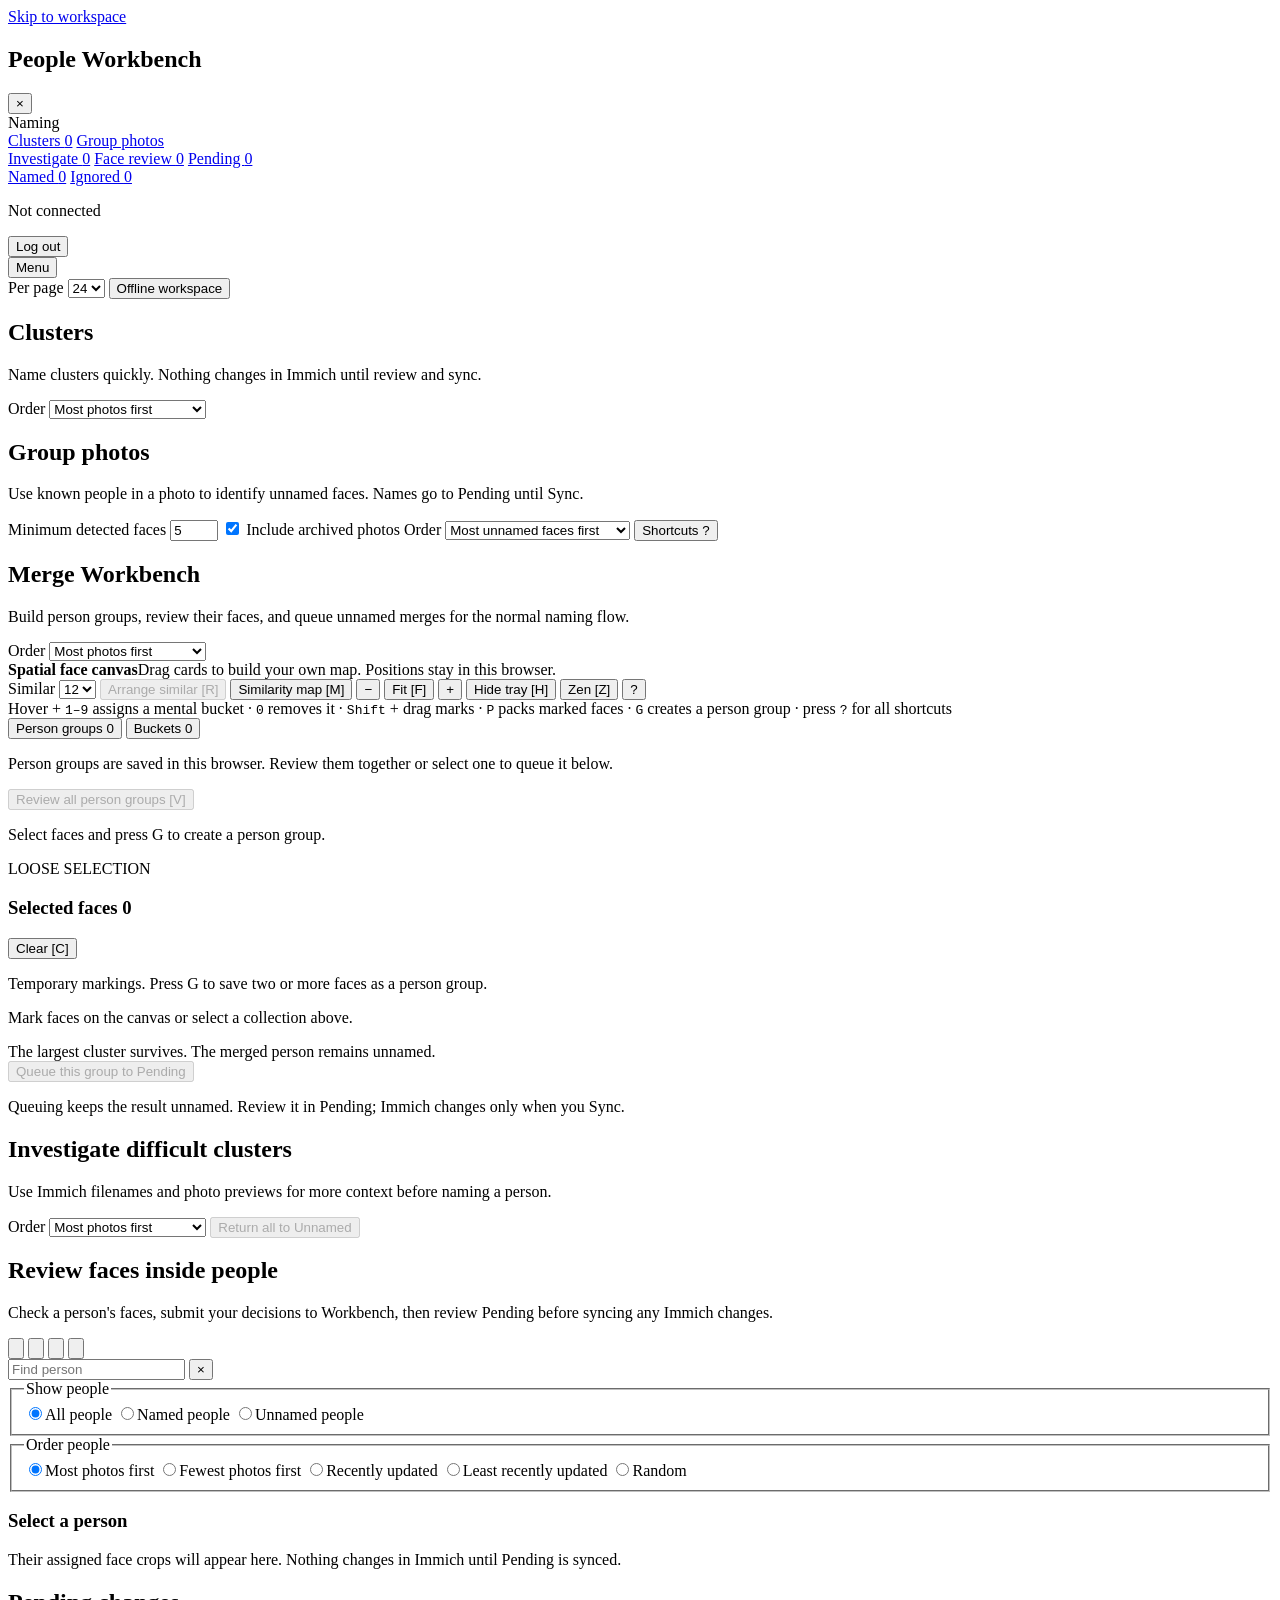
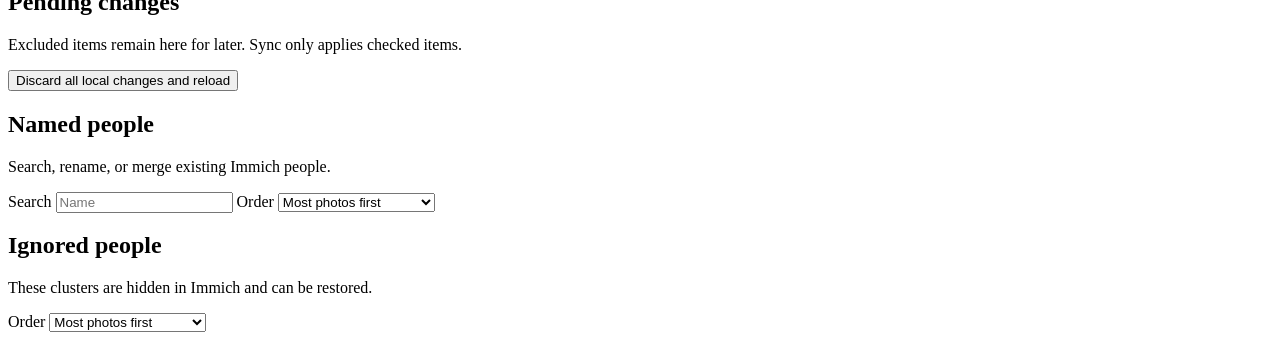
==== commit 8f847984: "Add portable offline workspace browser round trip" ====
--- a/web/index.html
+++ b/web/index.html
@@ -268,7 +268,7 @@
         <div><h2 id="pending-heading">Pending changes</h2><p>Excluded items remain here for later. Sync only applies checked items.</p></div>
         <div class="pending-heading-actions">
           <button id="reset-button" class="danger-button">Discard all local changes and reload</button>
-          <button id="sync-button" class="primary-button">Sync checked changes to Immich</button>
+          <button id="sync-button" class="primary-button" hidden>Sync checked changes to Immich</button>
         </div>
       </div>
       <p id="offline-sync-notice" class="muted" hidden></p>
@@ -364,19 +364,68 @@
   <dialog id="offline-workspace-dialog" aria-labelledby="offline-workspace-title">
     <div class="dialog-form">
       <div class="detail-heading"><h2 id="offline-workspace-title">Offline workspace</h2><button class="icon-button" data-close aria-label="Close">×</button></div>
-      <p>Save originals of photos containing unnamed detected clusters, with the other faces in each photo for context. Your API key also needs <code>asset.download</code>.</p>
+      <p id="offline-workspace-intro">Save photos with unnamed people for offline review.</p>
       <p id="offline-workspace-description" role="status" aria-live="polite"></p>
+      <p id="offline-storage" class="muted offline-storage">Saved on the Workbench server: <code id="offline-storage-path"></code><br>Preparing saves photos here; use a portable ZIP to take them with you.</p>
       <progress id="offline-workspace-progress" hidden></progress>
       <p id="offline-workspace-error" class="error-text" role="alert" hidden></p>
-      <p>Names, groups, Investigate and available Face review stay local. Changes wait in Pending until you reconnect to the same account, resolve conflicts and explicitly Sync. Named people's photos may be incomplete.</p>
       <div class="offline-actions">
-        <button id="offline-plan" class="primary-button" type="button">Prepare for offline use</button>
-        <button id="offline-download" class="primary-button" type="button" hidden>Download originals</button>
-        <button id="offline-cancel" class="quiet-button" type="button" hidden>Cancel download</button>
+        <button id="offline-plan" class="primary-button" type="button">Check photos &amp; size</button>
+        <button id="offline-download" class="primary-button" type="button" hidden>Download &amp; prepare</button>
+        <button id="offline-cancel" class="quiet-button" type="button" hidden>Cancel</button>
         <button id="offline-open" class="quiet-button" type="button" hidden>Open offline workspace</button>
         <a id="offline-reconnect" href="/login?next=/pending" hidden>Reconnect to Immich</a>
       </div>
-      <p class="muted">To use another computer, stop Workbench and export the workspace as described in the offline guide. Start Python in the exported folder, then choose Open saved offline workspace.</p>
+      <p id="offline-save-notice" class="muted" role="status">Only saved changes are included.</p>
+      <div id="offline-results" hidden>
+        <a id="offline-results-download" class="primary-button">Download offline changes</a>
+        <p class="muted">Return this small file to the Workbench that created this copy. Photos stay here.</p>
+      </div>
+      <div id="offline-source-sections">
+        <section id="offline-package-create" class="offline-section" hidden aria-labelledby="offline-package-heading">
+          <h3 id="offline-package-heading">Take it with you</h3>
+          <label>Workspace name <input id="offline-package-name" type="text" maxlength="256" placeholder="Family review" autocomplete="off"></label>
+          <button id="offline-package-build" class="primary-button" type="button">Create portable ZIP</button>
+          <p id="offline-package-message" role="status" aria-live="polite"></p>
+          <progress id="offline-package-progress" aria-label="Preparing portable ZIP" hidden></progress>
+          <a id="offline-package-download" class="primary-button" hidden>Download portable ZIP</a>
+          <p class="muted">Extract the ZIP and start Python. No Immich login is needed on that computer.</p>
+        </section>
+        <p id="offline-packages-error" class="error-text" role="alert" hidden></p>
+        <details class="offline-section">
+          <summary>Portable exports</summary>
+          <div id="offline-package-list" class="offline-history"></div>
+        </details>
+        <details id="offline-import-section" class="offline-section">
+          <summary>Bring back offline changes</summary>
+          <label>Result ZIP <input id="offline-import-file" type="file" accept=".zip,application/zip"></label>
+          <p id="offline-import-message" role="status" aria-live="polite"></p>
+          <p id="offline-import-error" class="error-text" role="alert" hidden></p>
+          <button id="offline-import-retry" class="quiet-button" type="button" hidden>Review selected file again</button>
+          <div id="offline-import-review" hidden>
+            <p id="offline-import-counts"></p>
+            <div class="offline-actions"><button id="offline-import-all" class="quiet-button" type="button">Select all ready</button><button id="offline-import-none" class="quiet-button" type="button">Exclude all</button></div>
+            <p id="offline-import-selection" class="muted" role="status"></p>
+            <div id="offline-import-rows" class="offline-import-rows"></div>
+            <div class="offline-actions"><button id="offline-import-previous" class="quiet-button" type="button">Previous page</button><span id="offline-import-page" role="status"></span><button id="offline-import-next" class="quiet-button" type="button">Next page</button></div>
+            <button id="offline-import-apply" class="primary-button" type="button" disabled>Import selected changes</button>
+            <p class="muted">Import saves locally. Review Pending, then explicitly Sync checked changes to Immich.</p>
+          </div>
+        </details>
+        <details class="offline-section">
+          <summary>State snapshots</summary>
+          <p class="muted">Saved Workbench progress, without photos or credentials. A snapshot is saved before each import. Restore is not available here.</p>
+          <label>Snapshot name <input id="offline-snapshot-name" type="text" maxlength="256" placeholder="Before review" autocomplete="off"></label>
+          <button id="offline-snapshot-create" class="quiet-button" type="button">Save state snapshot</button>
+          <div id="offline-snapshot-list" class="offline-history"></div>
+        </details>
+      </div>
+      <button id="offline-refresh" class="quiet-button" type="button">Refresh status and history</button>
+      <details>
+        <summary>What’s included</summary>
+        <p>Original still photos containing unnamed people, with other faces for context. Videos are excluded; named people may have only some photos available. Preparing originals needs the API-key permission <code>asset.download</code>.</p>
+        <p>Portable ZIPs contain private photos, names and review data. Share and store them with care. Return a results ZIP to this source Workbench; conflicts preserve existing work and may require reconciliation or a fresh export.</p>
+      </details>
     </div>
   </dialog>
   <dialog id="sync-confirm-dialog" aria-labelledby="sync-confirm-title" aria-describedby="sync-confirm-description">
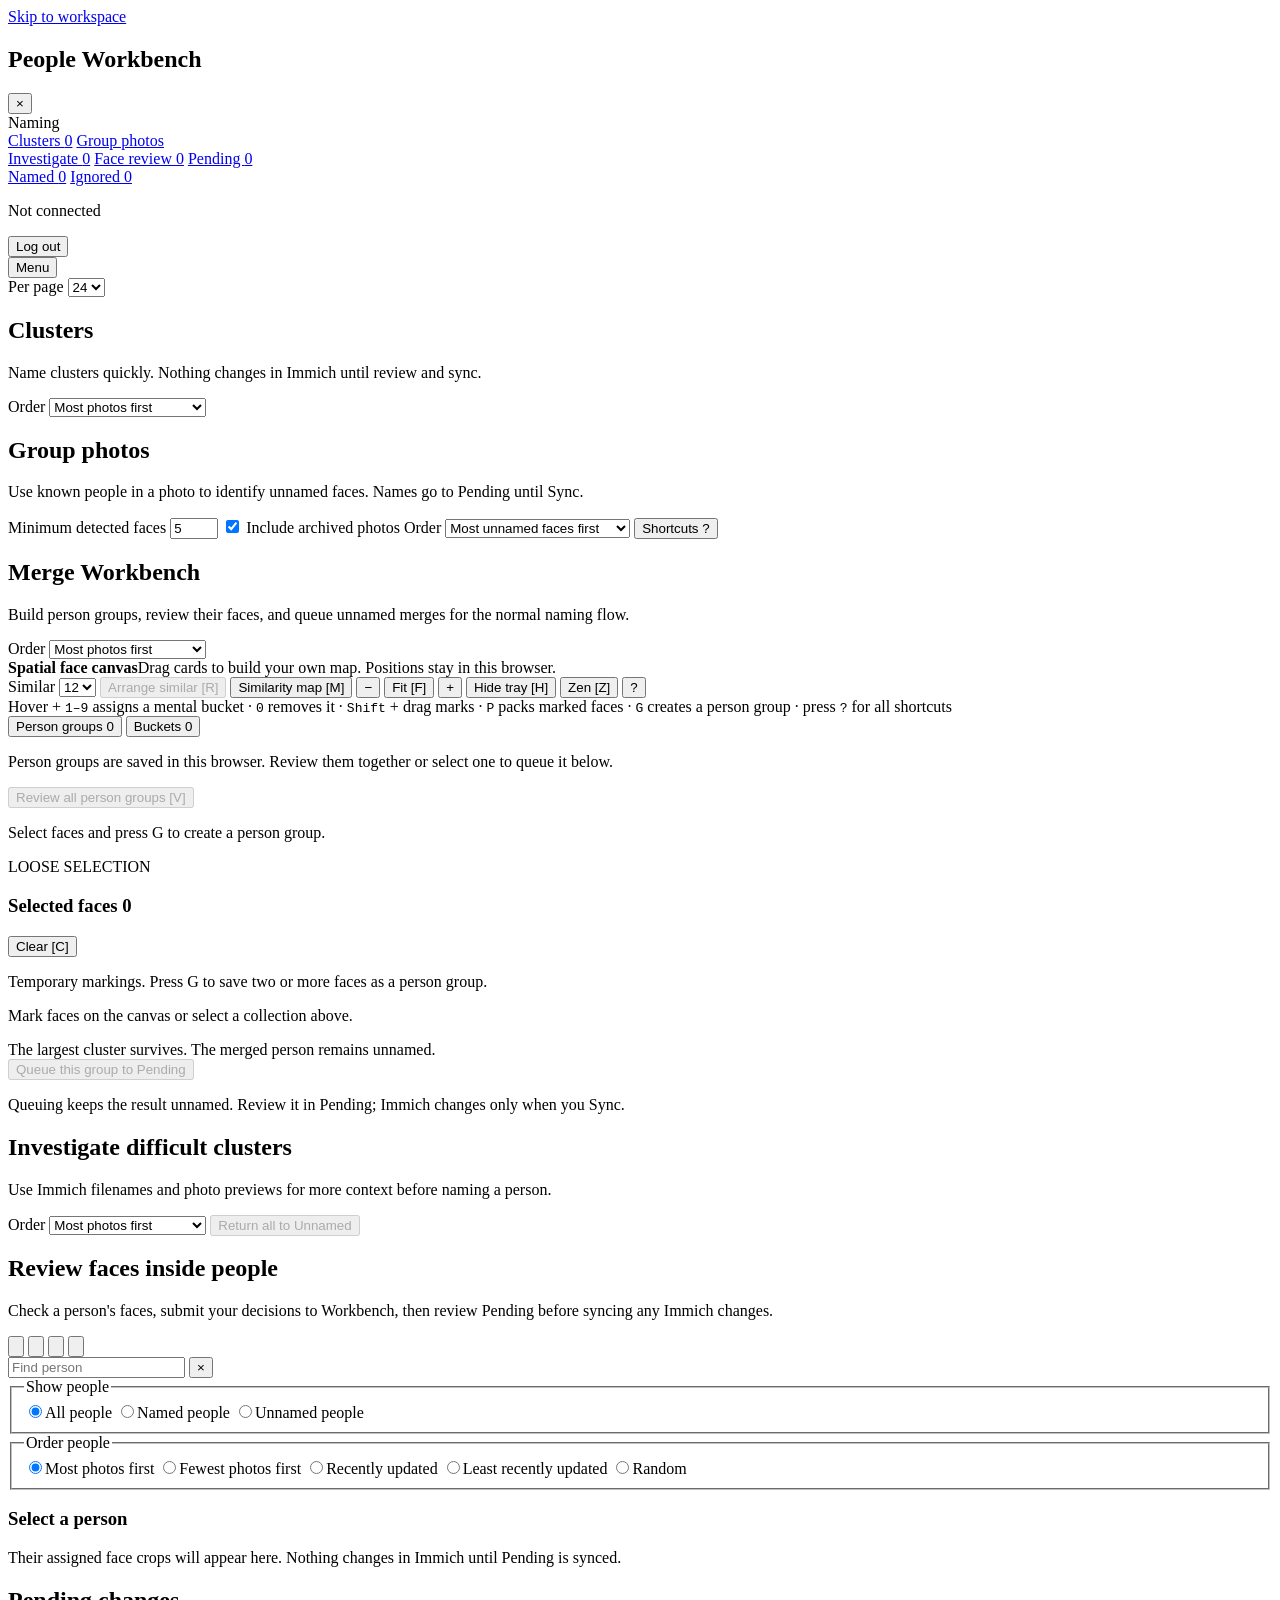
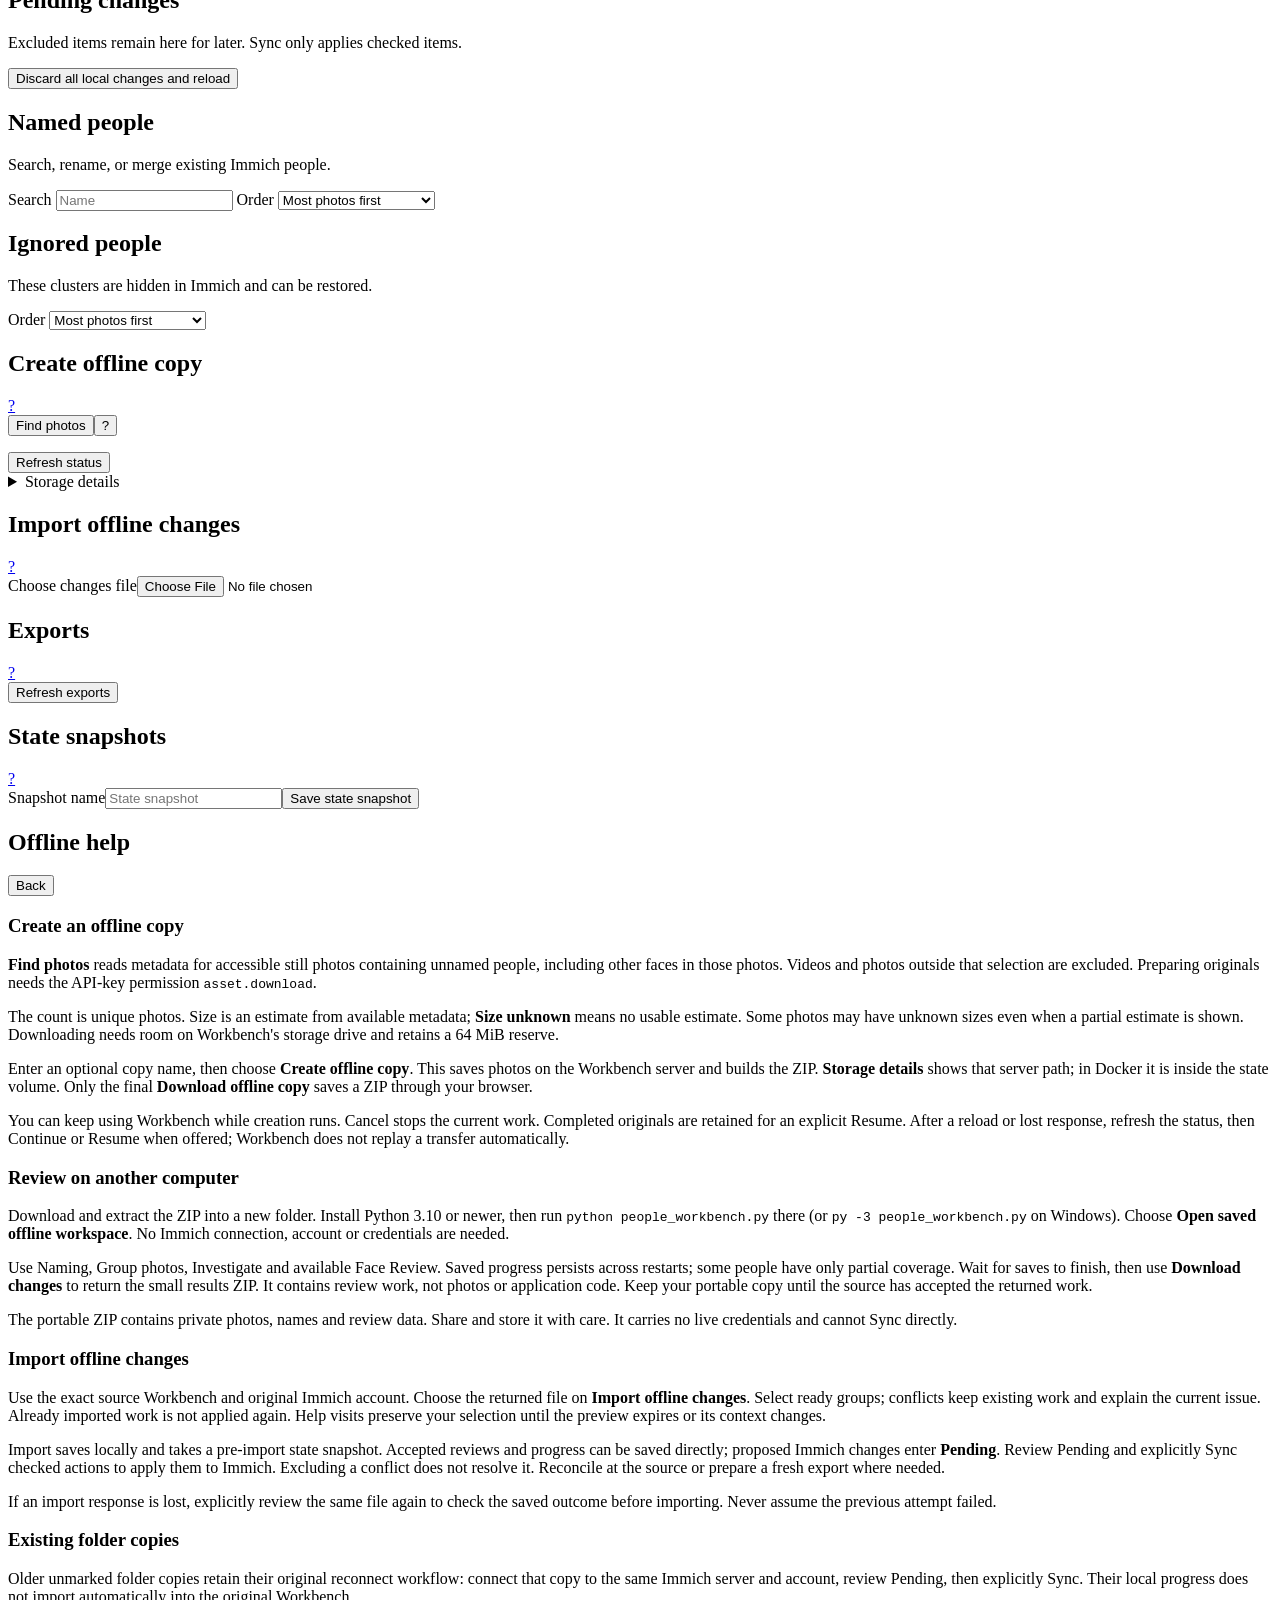
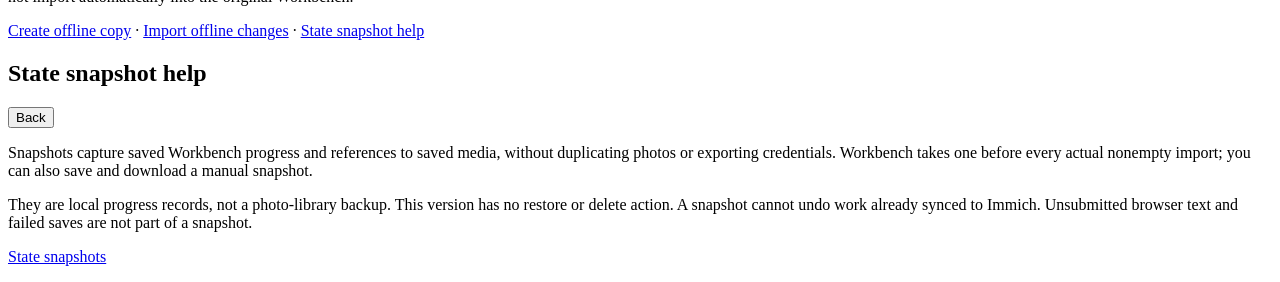
==== commit 6ebf58d5: "Replace offline dialog with focused workflow and help pages" ====
--- a/web/index.html
+++ b/web/index.html
@@ -31,8 +31,17 @@
         <div class="nav-divider" role="presentation"></div>
         <a class="nav-button" data-view="named" href="/named">Named <span id="named-count">0</span></a>
         <a class="nav-button" data-view="ignored" href="/ignored">Ignored <span id="ignored-count">0</span></a>
+        <div id="offline-navigation" class="nav-group" role="group" aria-labelledby="nav-offline-label" hidden>
+          <div id="nav-offline-label" class="nav-group-label">Offline</div>
+          <div class="nav-group-items">
+            <a class="nav-button" data-view="offline-create" href="/offline/create">Create offline copy</a>
+            <a class="nav-button" data-view="offline-import" href="/offline/import">Import offline changes</a>
+            <a id="offline-exports-link" class="nav-button" data-view="offline-exports" href="/offline/exports" hidden>Exports</a>
+          </div>
+        </div>
       </nav>
       <div class="sidebar-footer">
+        <a id="offline-snapshots-link" class="nav-button" data-view="snapshots" href="/settings/snapshots" hidden>State snapshots</a>
         <p id="connection-status">Not connected</p>
         <button id="logout-button" class="quiet-button">Log out</button>
       </div>
@@ -51,10 +60,13 @@
             </select>
           </label>
           <span id="offline-status" class="offline-status" role="status" hidden></span>
-          <button id="offline-workspace-button" class="quiet-button" type="button" aria-haspopup="dialog" aria-controls="offline-workspace-dialog">Offline workspace</button>
+          <a id="offline-results-download" class="primary-button" hidden>Download changes</a>
+          <a id="offline-reconnect" href="/login?next=/pending" hidden>Reconnect</a>
+          <a id="offline-portable-help" class="page-help" data-view="offline-help" href="/help/offline" aria-label="Help with offline review" hidden>?</a>
           <button id="reload-button" class="quiet-button" hidden>Reload</button>
         </div>
       </header>
+      <p id="offline-save-notice" class="offline-save-notice" role="status" hidden></p>
       <div id="progress-panel" class="progress-panel" hidden>
     <div><strong id="progress-message">Loading</strong><span id="progress-numbers"></span></div>
     <progress id="progress-bar"></progress>
@@ -315,7 +327,77 @@
       <div id="ignored-grid" class="people-grid"></div>
       <div id="ignored-pagination" class="pagination" hidden></div>
     </section>
-      </main>
+
+    <section id="offline-create-view" class="view offline-page" aria-labelledby="offline-create-heading">
+      <div class="view-heading"><h2 id="offline-create-heading">Create offline copy</h2><a class="page-help" data-view="offline-help" href="/help/offline" aria-label="Help with creating an offline copy">?</a></div>
+      <p id="offline-create-unavailable" class="error-text" hidden>Connect to the source Workbench to create a copy.</p>
+      <div id="offline-create-content">
+        <div class="offline-actions"><button id="offline-plan" class="primary-button" type="button">Find photos</button><button id="offline-scope-help" class="field-help" type="button" data-offline-help="scope" aria-label="Which photos are included?">?</button></div>
+        <p id="offline-workspace-description" class="offline-value" role="status" aria-live="polite"></p>
+        <div id="offline-copy-name" class="offline-field" hidden><label for="offline-package-name">Copy name</label><button class="field-help" type="button" data-offline-help="name" aria-label="Help with copy name">?</button><input id="offline-package-name" type="text" maxlength="256" autocomplete="off" placeholder="Offline copy"></div>
+        <p id="offline-package-message" role="status" aria-live="polite"></p>
+        <progress id="offline-workspace-progress" aria-label="Finding and saving photos" hidden></progress>
+        <progress id="offline-package-progress" aria-label="Preparing offline copy" hidden></progress>
+        <p id="offline-workspace-error" class="error-text" role="alert" hidden></p>
+        <div class="offline-actions"><button id="offline-download" class="primary-button" type="button" hidden>Create offline copy</button><a id="offline-package-download" class="primary-button" hidden>Download offline copy</a><button id="offline-cancel" class="quiet-button" type="button" hidden>Cancel</button><button id="offline-refresh" class="quiet-button" type="button">Refresh status</button></div>
+        <details id="offline-storage" class="storage-details"><summary>Storage details</summary><code id="offline-storage-path"></code></details>
+      </div>
+    </section>
+    <section id="offline-import-view" class="view offline-page" aria-labelledby="offline-import-heading">
+      <div class="view-heading"><h2 id="offline-import-heading">Import offline changes</h2><a class="page-help" data-view="offline-help" href="/help/offline" aria-label="Help with importing changes">?</a></div>
+      <p id="offline-import-unavailable" class="error-text" hidden>Connect to the source Workbench to import changes.</p>
+      <div id="offline-import-content">
+        <label class="offline-file-label">Choose changes file<input id="offline-import-file" type="file" accept=".zip,application/zip"></label>
+        <p id="offline-import-message" role="status" aria-live="polite"></p>
+        <p id="offline-import-error" class="error-text" role="alert" hidden></p>
+        <button id="offline-import-retry" class="quiet-button" type="button" hidden>Review file again</button>
+        <a id="offline-import-pending" class="primary-button" data-view="pending" href="/pending" hidden>Review Pending</a>
+        <div id="offline-import-review" hidden>
+          <p id="offline-import-counts"></p>
+          <div class="offline-actions"><button id="offline-import-all" class="quiet-button" type="button">Select all ready</button><button id="offline-import-none" class="quiet-button" type="button">Exclude all</button></div>
+          <p id="offline-import-selection" class="muted" role="status"></p>
+          <div id="offline-import-rows" class="offline-import-rows"></div>
+          <div id="offline-import-pagination" class="offline-actions"><button id="offline-import-previous" class="quiet-button" type="button">Previous page</button><span id="offline-import-page" role="status"></span><button id="offline-import-next" class="quiet-button" type="button">Next page</button></div>
+          <button id="offline-import-apply" class="primary-button" type="button" disabled>Import selected changes</button>
+        </div>
+      </div>
+    </section>
+    <section id="offline-exports-view" class="view offline-page" aria-labelledby="offline-exports-heading">
+      <div class="view-heading"><h2 id="offline-exports-heading">Exports</h2><a class="page-help" data-view="offline-help" href="/help/offline" aria-label="Help with exports">?</a></div>
+      <p id="offline-exports-unavailable" class="error-text" hidden>Connect to the source Workbench to view exports.</p>
+      <div id="offline-exports-content"><p id="offline-packages-error" class="error-text" role="alert" hidden></p><div id="offline-package-list" class="offline-history"></div><button id="offline-exports-refresh" class="quiet-button" type="button">Refresh exports</button></div>
+    </section>
+    <section id="snapshots-view" class="view offline-page" aria-labelledby="snapshots-heading">
+      <div class="view-heading"><h2 id="snapshots-heading">State snapshots</h2><a class="page-help" data-view="snapshots-help" href="/help/snapshots" aria-label="Help with state snapshots">?</a></div>
+      <p id="offline-snapshots-unavailable" class="error-text" hidden>Connect to the source Workbench to manage snapshots.</p>
+      <div id="offline-snapshots-content"><label class="offline-file-label">Snapshot name<input id="offline-snapshot-name" type="text" maxlength="256" placeholder="State snapshot" autocomplete="off"></label><button id="offline-snapshot-create" class="primary-button" type="button">Save state snapshot</button><p id="offline-snapshot-message" role="status"></p><p id="offline-snapshot-error" class="error-text" role="alert" hidden></p><div id="offline-snapshot-list" class="offline-history"></div></div>
+    </section>
+    <section id="offline-help-view" class="view help-page" aria-labelledby="offline-help-heading">
+      <div class="view-heading"><h2 id="offline-help-heading">Offline help</h2><button class="quiet-button" type="button" data-offline-help-back>Back</button></div>
+      <div data-offline-source-help>
+        <h3>Create an offline copy</h3><p><strong>Find photos</strong> reads metadata for accessible still photos containing unnamed people, including other faces in those photos. Videos and photos outside that selection are excluded. Preparing originals needs the API-key permission <code>asset.download</code>.</p>
+        <p>The count is unique photos. Size is an estimate from available metadata; <strong>Size unknown</strong> means no usable estimate. Some photos may have unknown sizes even when a partial estimate is shown. Downloading needs room on Workbench's storage drive and retains a 64 MiB reserve.</p>
+        <p>Enter an optional copy name, then choose <strong>Create offline copy</strong>. This saves photos on the Workbench server and builds the ZIP. <strong>Storage details</strong> shows that server path; in Docker it is inside the state volume. Only the final <strong>Download offline copy</strong> saves a ZIP through your browser.</p>
+        <p>You can keep using Workbench while creation runs. Cancel stops the current work. Completed originals are retained for an explicit Resume. After a reload or lost response, refresh the status, then Continue or Resume when offered; Workbench does not replay a transfer automatically.</p>
+      </div>
+      <h3>Review on another computer</h3><p>Download and extract the ZIP into a new folder. Install Python 3.10 or newer, then run <code>python people_workbench.py</code> there (or <code>py -3 people_workbench.py</code> on Windows). Choose <strong>Open saved offline workspace</strong>. No Immich connection, account or credentials are needed.</p>
+      <p>Use Naming, Group photos, Investigate and available Face Review. Saved progress persists across restarts; some people have only partial coverage. Wait for saves to finish, then use <strong>Download changes</strong> to return the small results ZIP. It contains review work, not photos or application code. Keep your portable copy until the source has accepted the returned work.</p>
+      <p>The portable ZIP contains private photos, names and review data. Share and store it with care. It carries no live credentials and cannot Sync directly.</p>
+      <div data-offline-source-help>
+        <h3 id="offline-help-import">Import offline changes</h3><p>Use the exact source Workbench and original Immich account. Choose the returned file on <strong>Import offline changes</strong>. Select ready groups; conflicts keep existing work and explain the current issue. Already imported work is not applied again. Help visits preserve your selection until the preview expires or its context changes.</p>
+        <p>Import saves locally and takes a pre-import state snapshot. Accepted reviews and progress can be saved directly; proposed Immich changes enter <strong>Pending</strong>. Review Pending and explicitly Sync checked actions to apply them to Immich. Excluding a conflict does not resolve it. Reconcile at the source or prepare a fresh export where needed.</p>
+        <p>If an import response is lost, explicitly review the same file again to check the saved outcome before importing. Never assume the previous attempt failed.</p>
+        <h3>Existing folder copies</h3><p>Older unmarked folder copies retain their original reconnect workflow: connect that copy to the same Immich server and account, review Pending, then explicitly Sync. Their local progress does not import automatically into the original Workbench.</p>
+        <p><a data-view="offline-create" href="/offline/create">Create offline copy</a> · <a data-view="offline-import" href="/offline/import">Import offline changes</a> · <a data-view="snapshots-help" href="/help/snapshots">State snapshot help</a></p>
+      </div>
+    </section>
+    <section id="snapshots-help-view" class="view help-page" aria-labelledby="snapshots-help-heading">
+      <div class="view-heading"><h2 id="snapshots-help-heading">State snapshot help</h2><button class="quiet-button" type="button" data-offline-help-back>Back</button></div>
+      <p>Snapshots capture saved Workbench progress and references to saved media, without duplicating photos or exporting credentials. Workbench takes one before every actual nonempty import; you can also save and download a manual snapshot.</p>
+      <p>They are local progress records, not a photo-library backup. This version has no restore or delete action. A snapshot cannot undo work already synced to Immich. Unsubmitted browser text and failed saves are not part of a snapshot.</p>
+      <p data-offline-source-help><a data-view="snapshots" href="/settings/snapshots">State snapshots</a></p>
+    </section>
+  </main>
     </div>
   </div>
 
@@ -361,71 +443,10 @@
     </div>
   </dialog>
 
-  <dialog id="offline-workspace-dialog" aria-labelledby="offline-workspace-title">
-    <div class="dialog-form">
-      <div class="detail-heading"><h2 id="offline-workspace-title">Offline workspace</h2><button class="icon-button" data-close aria-label="Close">×</button></div>
-      <p id="offline-workspace-intro">Save photos with unnamed people for offline review.</p>
-      <p id="offline-workspace-description" role="status" aria-live="polite"></p>
-      <p id="offline-storage" class="muted offline-storage">Saved on the Workbench server: <code id="offline-storage-path"></code><br>Preparing saves photos here; use a portable ZIP to take them with you.</p>
-      <progress id="offline-workspace-progress" hidden></progress>
-      <p id="offline-workspace-error" class="error-text" role="alert" hidden></p>
-      <div class="offline-actions">
-        <button id="offline-plan" class="primary-button" type="button">Check photos &amp; size</button>
-        <button id="offline-download" class="primary-button" type="button" hidden>Download &amp; prepare</button>
-        <button id="offline-cancel" class="quiet-button" type="button" hidden>Cancel</button>
-        <button id="offline-open" class="quiet-button" type="button" hidden>Open offline workspace</button>
-        <a id="offline-reconnect" href="/login?next=/pending" hidden>Reconnect to Immich</a>
-      </div>
-      <p id="offline-save-notice" class="muted" role="status">Only saved changes are included.</p>
-      <div id="offline-results" hidden>
-        <a id="offline-results-download" class="primary-button">Download offline changes</a>
-        <p class="muted">Return this small file to the Workbench that created this copy. Photos stay here.</p>
-      </div>
-      <div id="offline-source-sections">
-        <section id="offline-package-create" class="offline-section" hidden aria-labelledby="offline-package-heading">
-          <h3 id="offline-package-heading">Take it with you</h3>
-          <label>Workspace name <input id="offline-package-name" type="text" maxlength="256" placeholder="Family review" autocomplete="off"></label>
-          <button id="offline-package-build" class="primary-button" type="button">Create portable ZIP</button>
-          <p id="offline-package-message" role="status" aria-live="polite"></p>
-          <progress id="offline-package-progress" aria-label="Preparing portable ZIP" hidden></progress>
-          <a id="offline-package-download" class="primary-button" hidden>Download portable ZIP</a>
-          <p class="muted">Extract the ZIP and start Python. No Immich login is needed on that computer.</p>
-        </section>
-        <p id="offline-packages-error" class="error-text" role="alert" hidden></p>
-        <details class="offline-section">
-          <summary>Portable exports</summary>
-          <div id="offline-package-list" class="offline-history"></div>
-        </details>
-        <details id="offline-import-section" class="offline-section">
-          <summary>Bring back offline changes</summary>
-          <label>Result ZIP <input id="offline-import-file" type="file" accept=".zip,application/zip"></label>
-          <p id="offline-import-message" role="status" aria-live="polite"></p>
-          <p id="offline-import-error" class="error-text" role="alert" hidden></p>
-          <button id="offline-import-retry" class="quiet-button" type="button" hidden>Review selected file again</button>
-          <div id="offline-import-review" hidden>
-            <p id="offline-import-counts"></p>
-            <div class="offline-actions"><button id="offline-import-all" class="quiet-button" type="button">Select all ready</button><button id="offline-import-none" class="quiet-button" type="button">Exclude all</button></div>
-            <p id="offline-import-selection" class="muted" role="status"></p>
-            <div id="offline-import-rows" class="offline-import-rows"></div>
-            <div class="offline-actions"><button id="offline-import-previous" class="quiet-button" type="button">Previous page</button><span id="offline-import-page" role="status"></span><button id="offline-import-next" class="quiet-button" type="button">Next page</button></div>
-            <button id="offline-import-apply" class="primary-button" type="button" disabled>Import selected changes</button>
-            <p class="muted">Import saves locally. Review Pending, then explicitly Sync checked changes to Immich.</p>
-          </div>
-        </details>
-        <details class="offline-section">
-          <summary>State snapshots</summary>
-          <p class="muted">Saved Workbench progress, without photos or credentials. A snapshot is saved before each import. Restore is not available here.</p>
-          <label>Snapshot name <input id="offline-snapshot-name" type="text" maxlength="256" placeholder="Before review" autocomplete="off"></label>
-          <button id="offline-snapshot-create" class="quiet-button" type="button">Save state snapshot</button>
-          <div id="offline-snapshot-list" class="offline-history"></div>
-        </details>
-      </div>
-      <button id="offline-refresh" class="quiet-button" type="button">Refresh status and history</button>
-      <details>
-        <summary>What’s included</summary>
-        <p>Original still photos containing unnamed people, with other faces for context. Videos are excluded; named people may have only some photos available. Preparing originals needs the API-key permission <code>asset.download</code>.</p>
-        <p>Portable ZIPs contain private photos, names and review data. Share and store them with care. Return a results ZIP to this source Workbench; conflicts preserve existing work and may require reconciliation or a fresh export.</p>
-      </details>
+  <dialog id="offline-field-help" aria-labelledby="offline-field-help-title">
+    <div class="dialog-form">
+      <div class="detail-heading"><h2 id="offline-field-help-title"></h2><button class="icon-button" data-close aria-label="Close help">×</button></div>
+      <p id="offline-field-help-copy"></p>
     </div>
   </dialog>
   <dialog id="sync-confirm-dialog" aria-labelledby="sync-confirm-title" aria-describedby="sync-confirm-description">
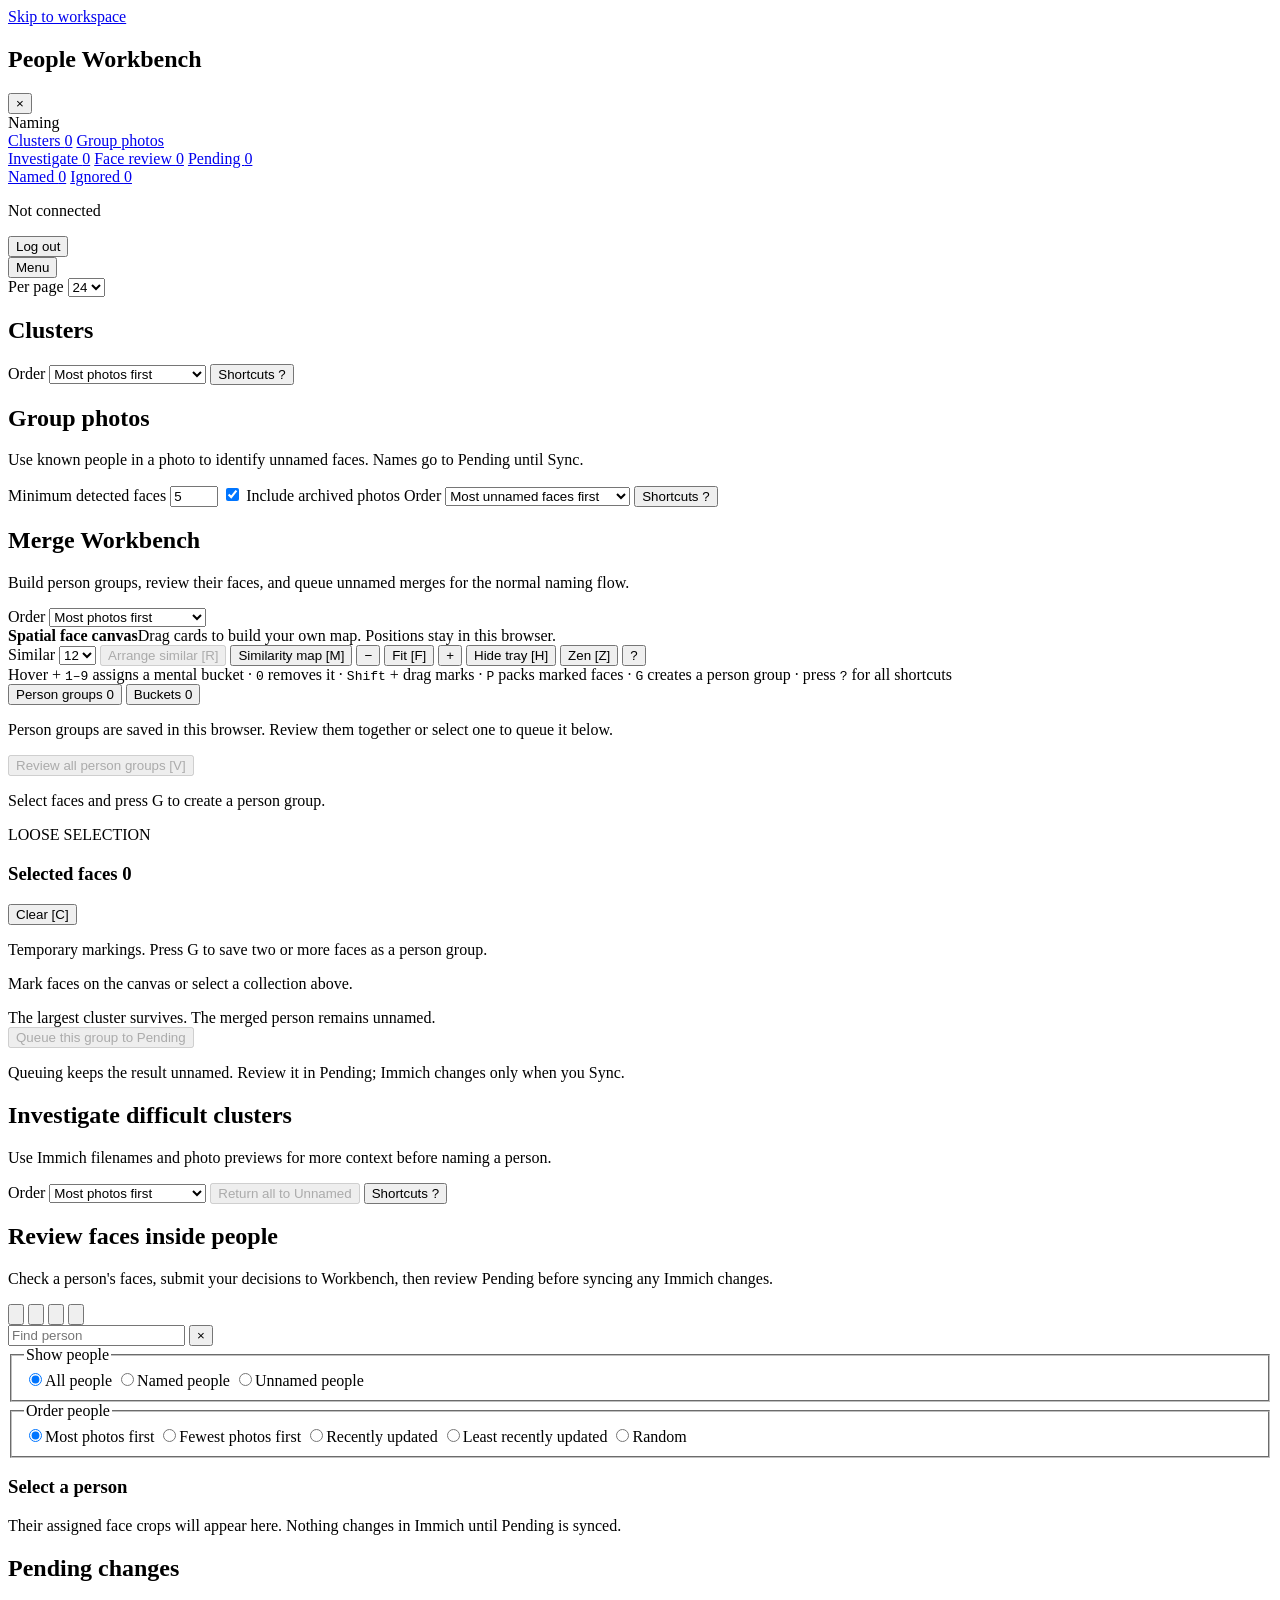
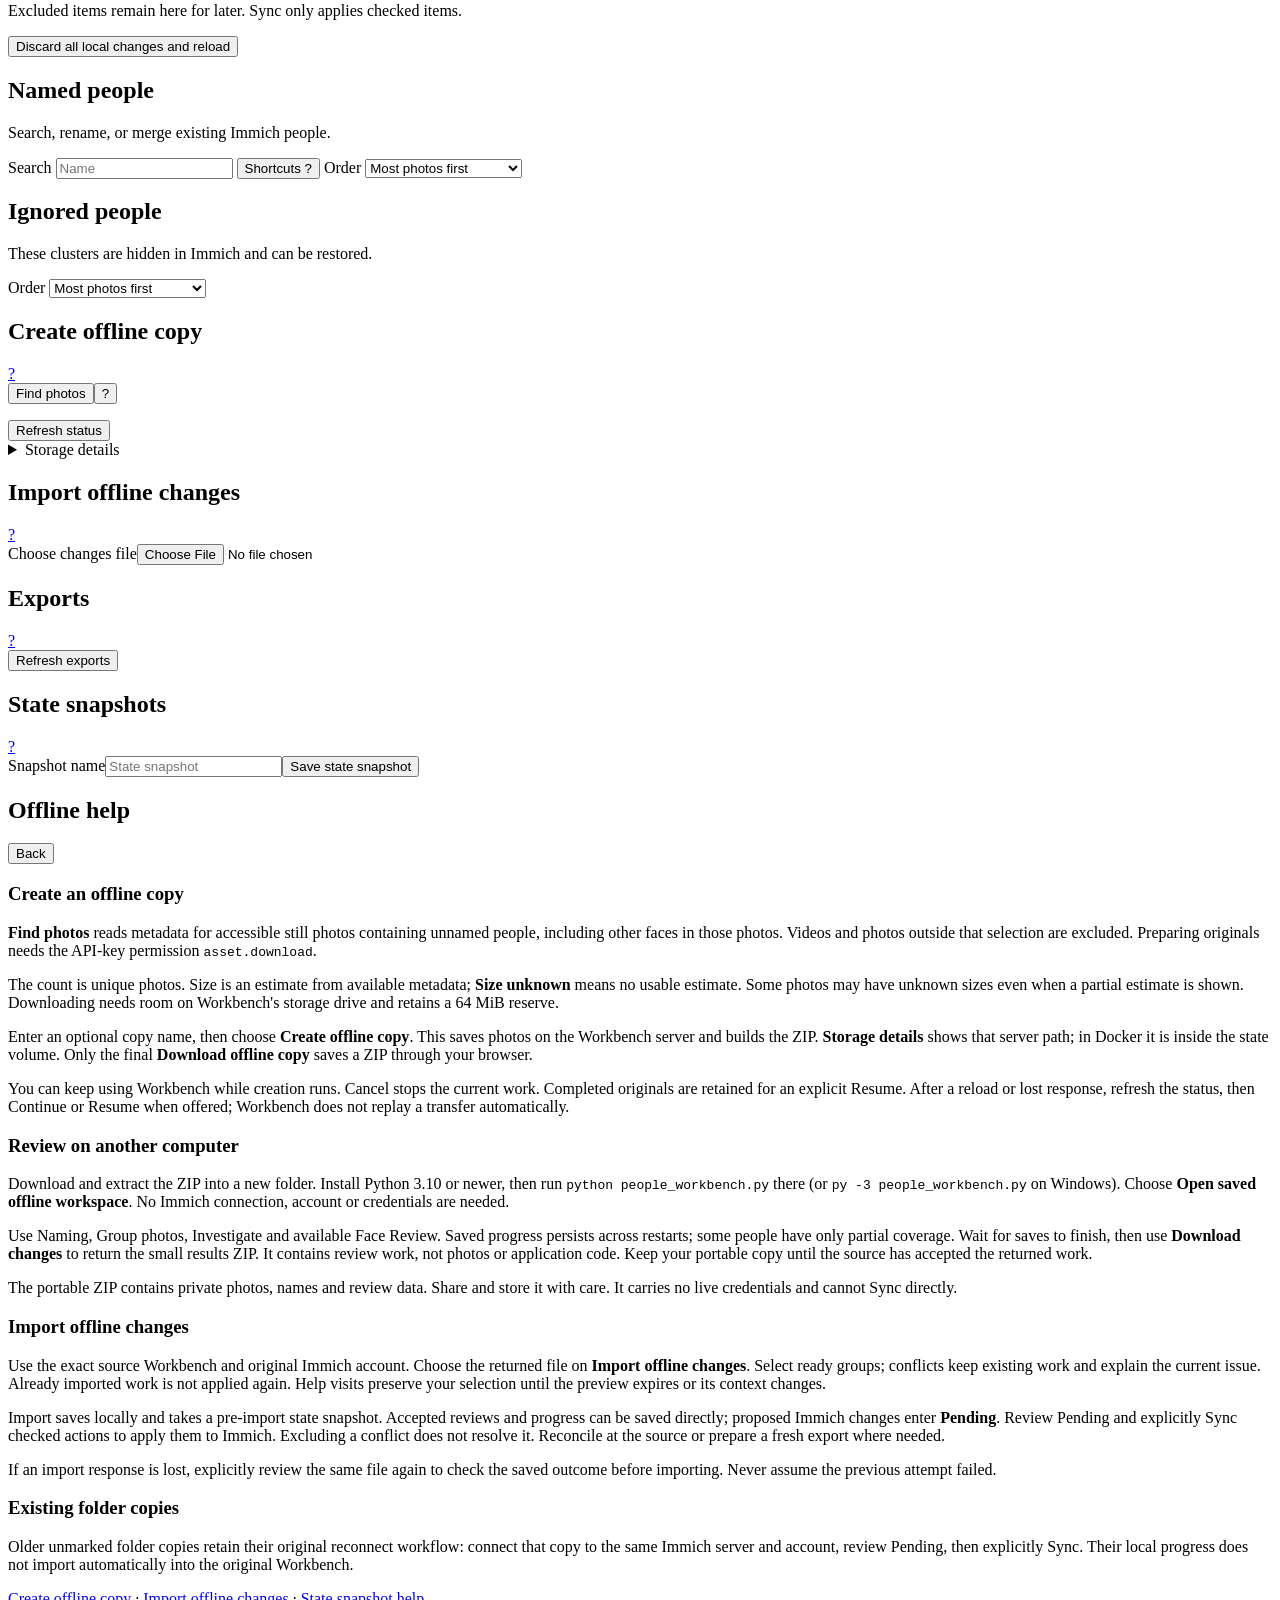
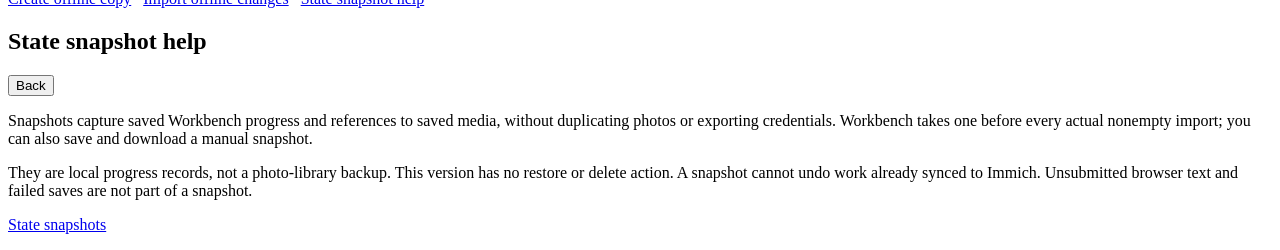
==== commit 942d525d: "Consolidate Naming help and clarify uncertain imports" ====
--- a/web/index.html
+++ b/web/index.html
@@ -31,17 +31,20 @@
         <div class="nav-divider" role="presentation"></div>
         <a class="nav-button" data-view="named" href="/named">Named <span id="named-count">0</span></a>
         <a class="nav-button" data-view="ignored" href="/ignored">Ignored <span id="ignored-count">0</span></a>
-        <div id="offline-navigation" class="nav-group" role="group" aria-labelledby="nav-offline-label" hidden>
-          <div id="nav-offline-label" class="nav-group-label">Offline</div>
-          <div class="nav-group-items">
-            <a class="nav-button" data-view="offline-create" href="/offline/create">Create offline copy</a>
-            <a class="nav-button" data-view="offline-import" href="/offline/import">Import offline changes</a>
-            <a id="offline-exports-link" class="nav-button" data-view="offline-exports" href="/offline/exports" hidden>Exports</a>
-          </div>
-        </div>
       </nav>
       <div class="sidebar-footer">
-        <a id="offline-snapshots-link" class="nav-button" data-view="snapshots" href="/settings/snapshots" hidden>State snapshots</a>
+        <nav id="offline-tools" class="sidebar-tools" aria-label="Local tools" hidden>
+          <div class="nav-tools-label">Local tools</div>
+          <details id="offline-navigation" class="nav-disclosure" hidden>
+            <summary id="nav-offline-label">Offline</summary>
+            <div class="nav-group-items">
+              <a class="nav-button" data-view="offline-create" href="/offline/create">Create offline copy</a>
+              <a class="nav-button" data-view="offline-import" href="/offline/import">Import offline changes</a>
+              <a id="offline-exports-link" class="nav-button" data-view="offline-exports" href="/offline/exports" hidden>Exports</a>
+            </div>
+          </details>
+          <a id="offline-snapshots-link" class="nav-button" data-view="snapshots" href="/settings/snapshots" hidden>State snapshots</a>
+        </nav>
         <p id="connection-status">Not connected</p>
         <button id="logout-button" class="quiet-button">Log out</button>
       </div>
@@ -75,16 +78,19 @@
       <main id="workspace-main" tabindex="-1">
     <section id="unnamed-view" class="view active" aria-labelledby="unnamed-heading">
       <div class="view-heading">
-        <div><h2 id="unnamed-heading" tabindex="-1">Clusters</h2><p>Name clusters quickly. Nothing changes in Immich until review and sync.</p></div>
-        <label>Order
-          <select id="sort-select" data-people-sort>
-            <option value="most">Most photos first</option>
-            <option value="fewest">Fewest photos first</option>
-            <option value="updated-newest">Recently updated</option>
-            <option value="updated-oldest">Least recently updated</option>
-            <option value="random">Random</option>
-          </select>
-        </label>
+        <div><h2 id="unnamed-heading" tabindex="-1">Clusters</h2></div>
+        <div class="view-heading-controls">
+          <label>Order
+            <select id="sort-select" data-people-sort>
+              <option value="most">Most photos first</option>
+              <option value="fewest">Fewest photos first</option>
+              <option value="updated-newest">Recently updated</option>
+              <option value="updated-oldest">Least recently updated</option>
+              <option value="random">Random</option>
+            </select>
+          </label>
+          <button class="quiet-button" type="button" data-naming-help aria-haspopup="dialog" aria-controls="naming-help-dialog">Shortcuts ?</button>
+        </div>
       </div>
       <div id="round-banner" class="round-banner" hidden></div>
       <div id="unnamed-grid" class="people-grid"></div>
@@ -192,6 +198,7 @@
             </select>
           </label>
           <button id="investigate-return-all" class="quiet-button" disabled>Return all to Unnamed</button>
+          <button class="quiet-button" type="button" data-naming-help aria-haspopup="dialog" aria-controls="naming-help-dialog">Shortcuts ?</button>
         </div>
       </div>
       <div id="investigate-grid" class="investigate-grid"></div>
@@ -296,6 +303,7 @@
         <div><h2 id="named-heading">Named people</h2><p>Search, rename, or merge existing Immich people.</p></div>
         <div class="view-heading-controls">
           <label>Search <input id="named-search" type="search" autocomplete="off" placeholder="Name"></label>
+          <button class="quiet-button" type="button" data-naming-help aria-haspopup="dialog" aria-controls="naming-help-dialog">Shortcuts ?</button>
           <label>Order
             <select id="named-sort-select" data-people-sort>
               <option value="most">Most photos first</option>
@@ -350,10 +358,19 @@
         <label class="offline-file-label">Choose changes file<input id="offline-import-file" type="file" accept=".zip,application/zip"></label>
         <p id="offline-import-message" role="status" aria-live="polite"></p>
         <p id="offline-import-error" class="error-text" role="alert" hidden></p>
+        <section id="offline-import-uncertain" class="import-uncertain" role="alert" aria-labelledby="offline-import-uncertain-heading" hidden>
+          <h3 id="offline-import-uncertain-heading" tabindex="-1">Import outcome unknown</h3>
+          <p>Changes may already be saved.</p>
+          <details id="offline-import-error-details"><summary>Error details</summary><p id="offline-import-error-detail"></p></details>
+        </section>
         <button id="offline-import-retry" class="quiet-button" type="button" hidden>Review file again</button>
-        <a id="offline-import-pending" class="primary-button" data-view="pending" href="/pending" hidden>Review Pending</a>
+        <section id="offline-import-result" class="import-result" aria-labelledby="offline-import-result-heading" hidden>
+          <div class="import-result-heading"><span class="import-result-icon" aria-hidden="true">✓</span><div><h3 id="offline-import-result-heading" tabindex="-1">Changes imported</h3><p id="offline-import-result-name"></p></div><span class="import-local-badge">Saved locally</span></div>
+          <dl class="import-stats"><div><dt>Imported groups</dt><dd id="offline-import-result-count">0</dd></div><div><dt>Left unchanged</dt><dd id="offline-import-result-skipped">0</dd></div></dl>
+          <div class="import-result-footer"><span class="import-snapshot-status">✓ State snapshot saved</span><a id="offline-import-pending" class="primary-button" data-view="pending" href="/pending" hidden>Review Pending</a></div>
+        </section>
         <div id="offline-import-review" hidden>
-          <p id="offline-import-counts"></p>
+          <dl id="offline-import-counts" class="import-stats"><div data-import-status="ready"><dt>Ready to import</dt><dd id="offline-import-ready-count">0</dd></div><div data-import-status="conflict"><dt>Conflicts</dt><dd id="offline-import-conflict-count">0</dd></div><div data-import-status="applied"><dt>Already imported</dt><dd id="offline-import-applied-count">0</dd></div></dl>
           <div class="offline-actions"><button id="offline-import-all" class="quiet-button" type="button">Select all ready</button><button id="offline-import-none" class="quiet-button" type="button">Exclude all</button></div>
           <p id="offline-import-selection" class="muted" role="status"></p>
           <div id="offline-import-rows" class="offline-import-rows"></div>
@@ -403,6 +420,24 @@
 
   <div id="toast" class="toast" role="status" aria-live="polite" hidden></div>
 
+  <dialog id="naming-help-dialog" aria-labelledby="naming-help-title">
+    <div class="dialog-form">
+      <div class="detail-heading"><h2 id="naming-help-title" tabindex="-1">Naming shortcuts</h2><button class="icon-button" type="button" data-close aria-label="Close naming shortcuts">×</button></div>
+      <p>Names and merges enter Pending. Only explicit Sync applies them to Immich.</p>
+      <dl class="shortcut-list">
+        <div><dt><kbd>Tab</kbd></dt><dd>Accept a visible completion, or move to the next field</dd></div>
+        <div><dt><kbd>↑</kbd> / <kbd>↓</kbd></dt><dd>Choose a name suggestion</dd></div>
+        <div><dt><kbd>Enter</kbd></dt><dd>Queue the name or selected merge, then move on</dd></div>
+        <div><dt><kbd>Page Up</kbd> / <kbd>Page Down</kbd></dt><dd>Change the representative face</dd></div>
+      </dl>
+      <h3>Clusters only</h3>
+      <dl class="shortcut-list">
+        <div><dt><kbd>Alt+S</kbd></dt><dd>Skip to a later round</dd></div>
+        <div><dt><kbd>Alt+I</kbd></dt><dd>Queue hiding the cluster in Pending</dd></div>
+        <div><dt><kbd>Alt+D</kbd></dt><dd>Move the cluster to Investigate</dd></div>
+      </dl>
+    </div>
+  </dialog>
   <dialog id="face-review-help-dialog" aria-labelledby="face-review-help-title">
     <div class="dialog-form">
       <div class="detail-heading"><div><h2 id="face-review-help-title">Face review shortcuts</h2><p>Decisions stay local until Submit review. Immich changes only after Pending Sync.</p></div><button class="icon-button" type="button" data-close aria-label="Close shortcuts">×</button></div>
@@ -540,7 +575,7 @@
         <input class="name-input" autocomplete="off" spellcheck="false" aria-label="Person name">
         <div class="suggestions" role="listbox"></div>
       </div>
-      <div class="card-actions"><span class="hotkey-hint">Alt+S skip · Alt+I ignore · Alt+D investigate</span><button class="investigate-button quiet-button" type="button" tabindex="-1" title="Move to Investigate">Investigate</button></div>
+      <div class="card-actions"><button class="investigate-button quiet-button" type="button" tabindex="-1" title="Move to Investigate">Investigate</button></div>
     </article>
   </template>
 
